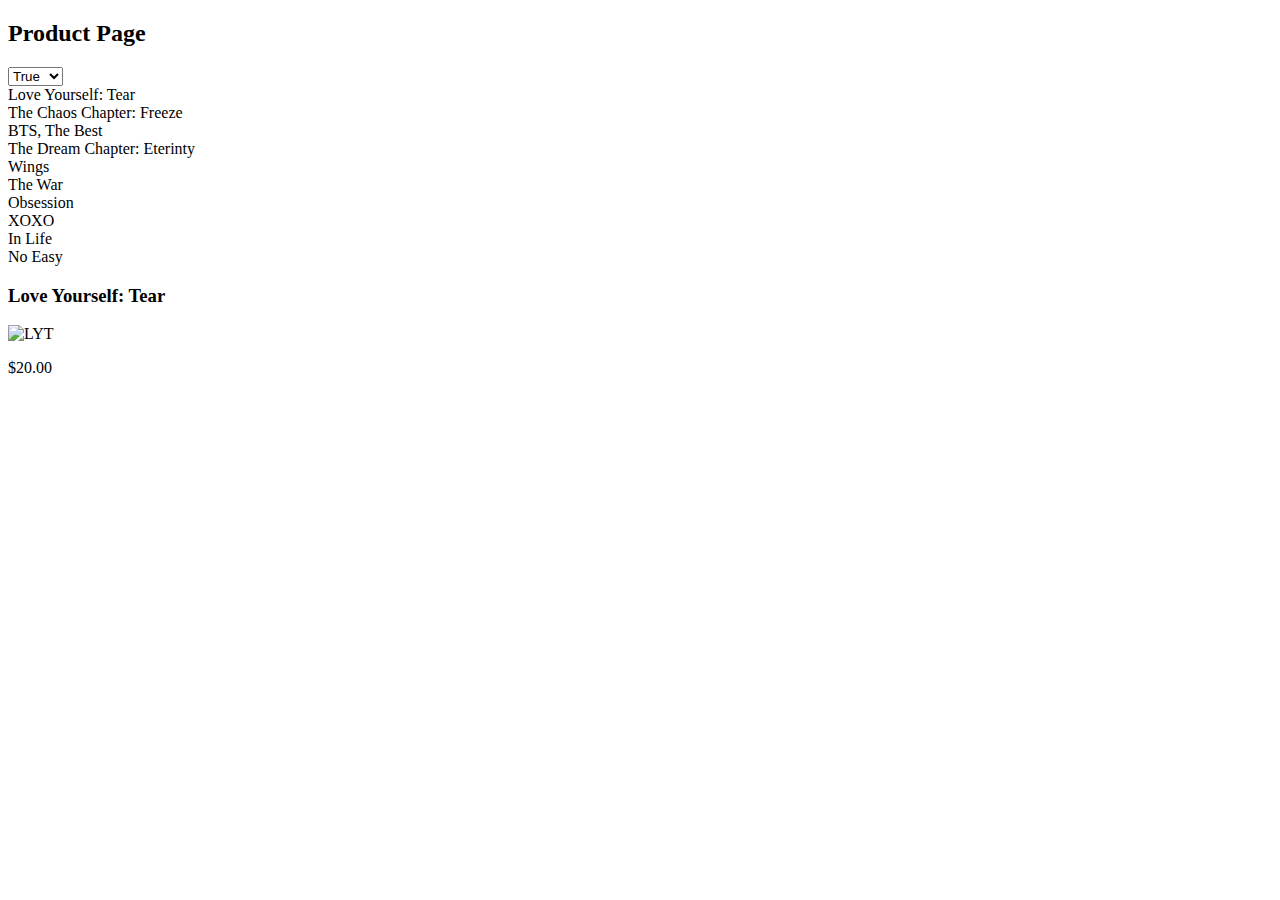
==== productList.html @ 240d3f23 "card test" ====
<!DOCTYPE html>
<html lang="en">
    <head>
        <meta charset="UTF-8">
        <title>E-commerce Site</title>

        <!-- CSS only -->
        <link href="https://cdn.jsdelivr.net/npm/bootstrap@5.1.3/dist/css/bootstrap.min.css" rel="stylesheet" integrity="sha384-1BmE4kWBq78iYhFldvKuhfTAU6auU8tT94WrHftjDbrCEXSU1oBoqyl2QvZ6jIW3" crossorigin="anonymous">
        <link rel="stylesheet" href="productList.css">
    </head>
    <body>
        <div class="container">
            <h2 class="text-center">Product Page</h2>

            <div class="filer-container">
                <select id="published"> 
                    <option value="true">True</option>
                    <option value="false">False</option>
                </select>
            </div>

            <div id="products"></div>
            <!--Love Yourself: Tear-->
            <div class="card">
                <h3>Love Yourself: Tear</h3>
                <img src="LYT.jpeg" alt="LYT" style="width:100%">
                <p class="price">$20.00</p>
            </div>
        </div>
        <script src="productList.js"></script>
    </body>
</html>
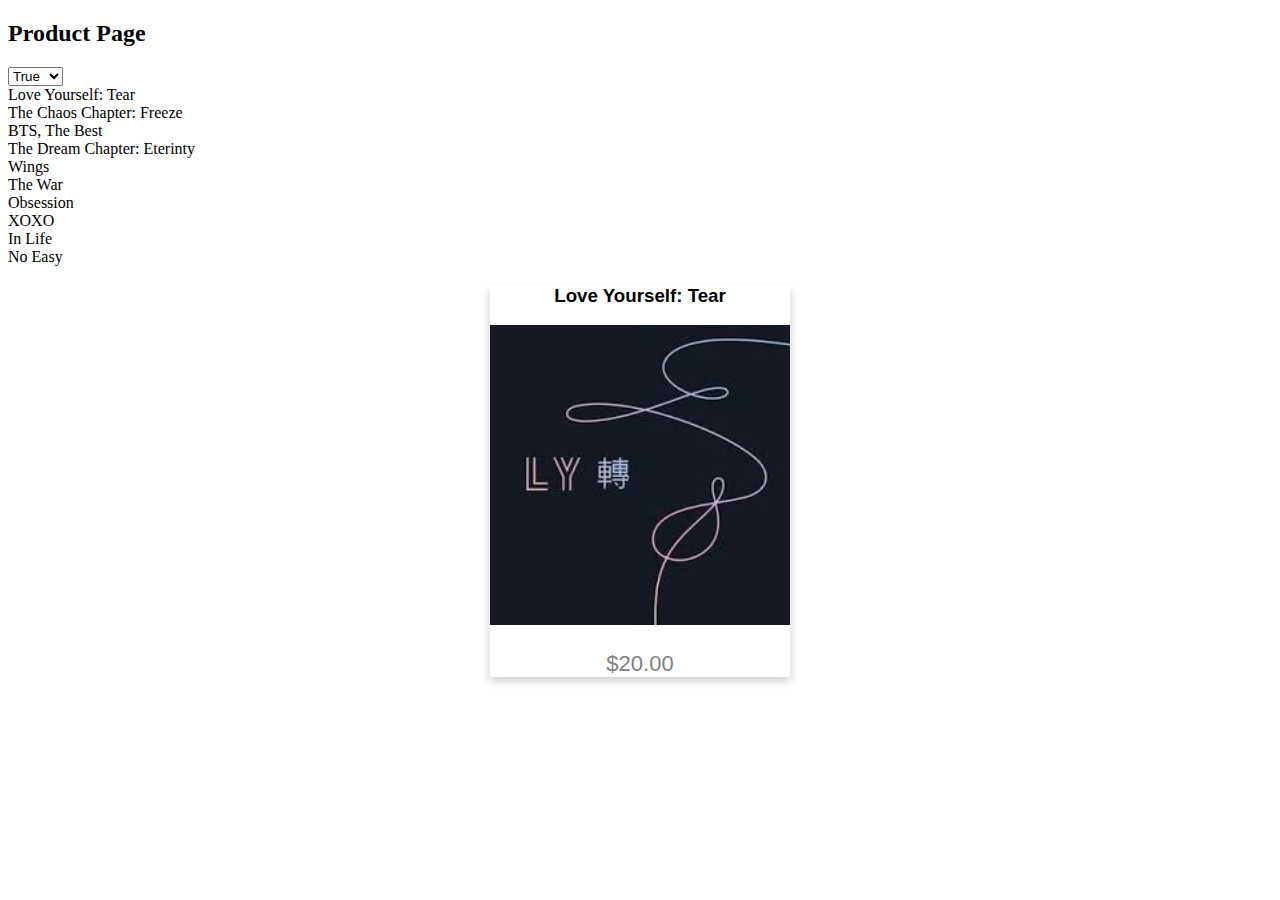
==== commit 69675e57: "image test" ====
--- a/productList.html
+++ b/productList.html
@@ -23,7 +23,7 @@
             <!--Love Yourself: Tear-->
             <div class="card">
                 <h3>Love Yourself: Tear</h3>
-                <img src="LYT.jpeg" alt="LYT" style="width:100%">
+                <img src="Images/LYT.jpeg" alt="LYT" style="width:100%">
                 <p class="price">$20.00</p>
             </div>
         </div>
--- a/productList.css
+++ b/productList.css
@@ -0,0 +1,12 @@
+.card {
+    box-shadow: 0 4px 8px 0 rgba(0, 0, 0, 0.2);
+    max-width: 300px;
+    margin: auto;
+    text-align: center;
+    font-family: arial;
+  }
+  
+  .price {
+    color: grey;
+    font-size: 22px;
+  }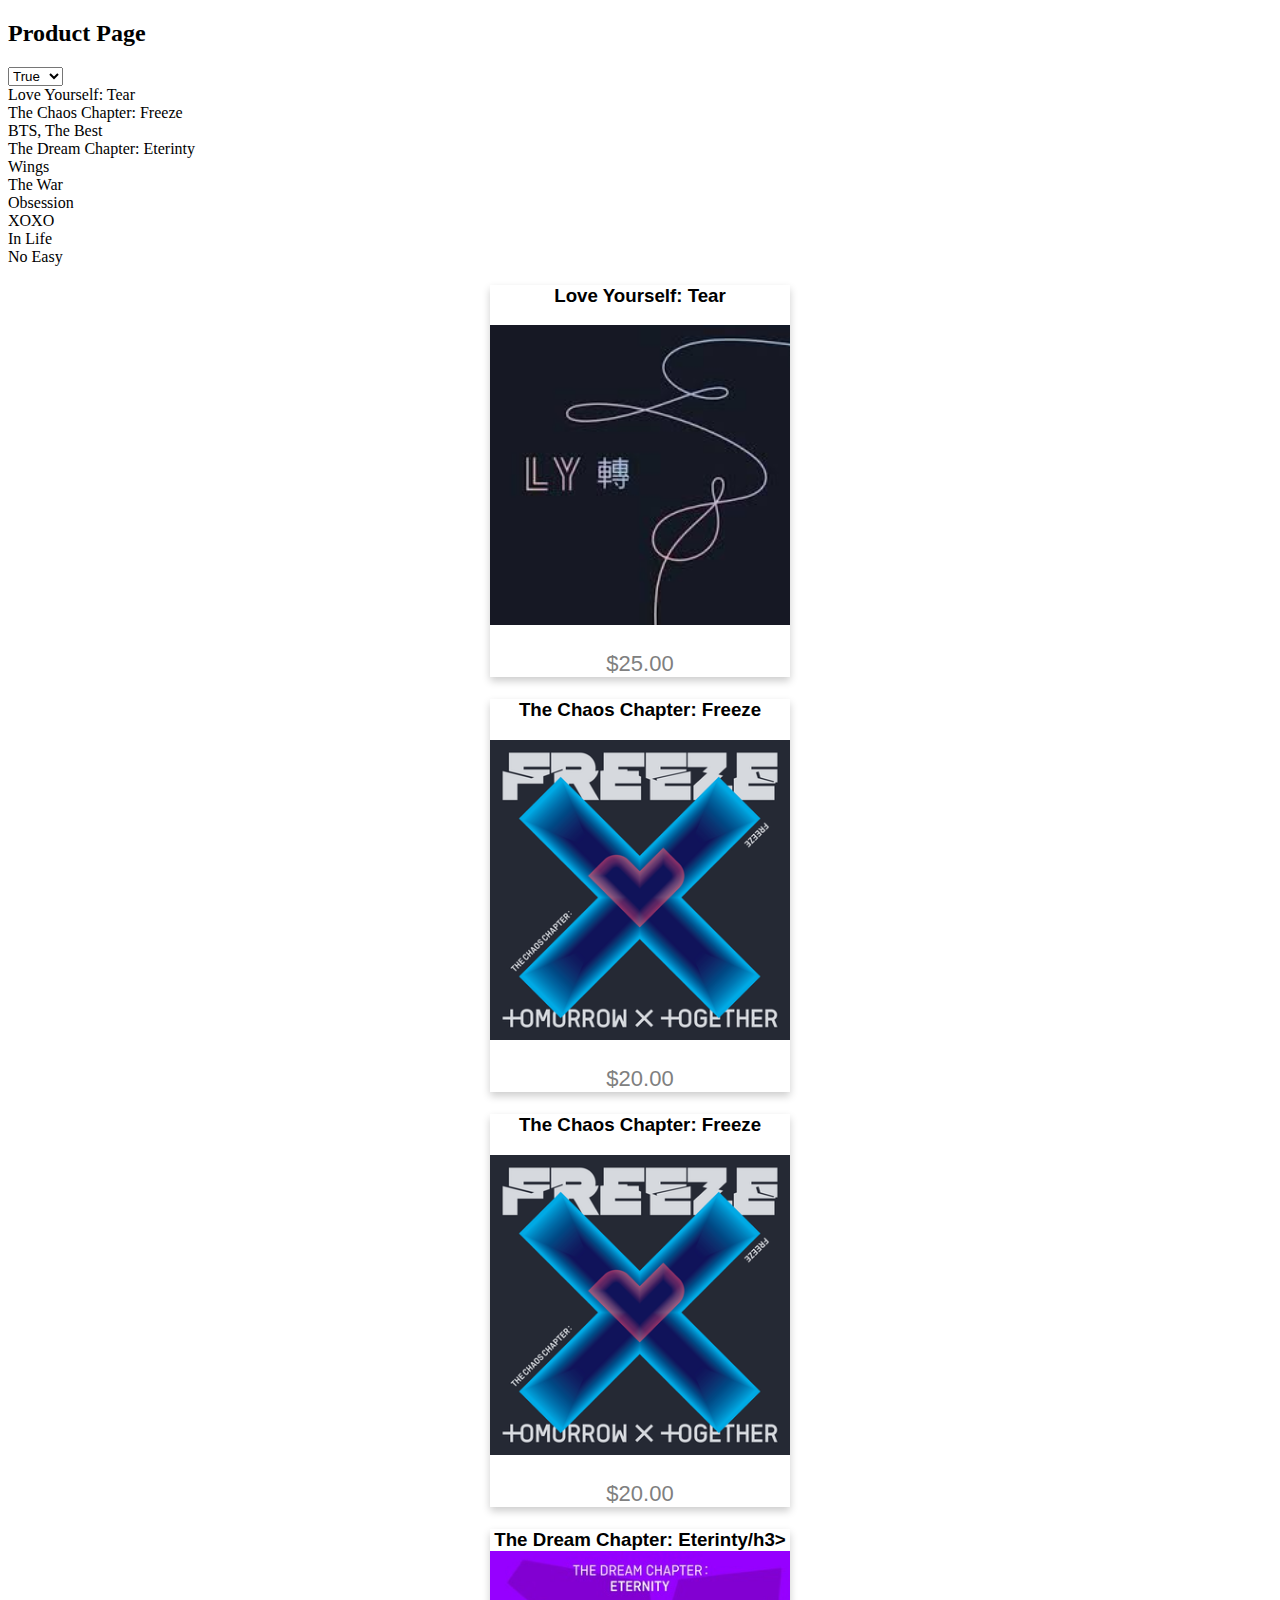
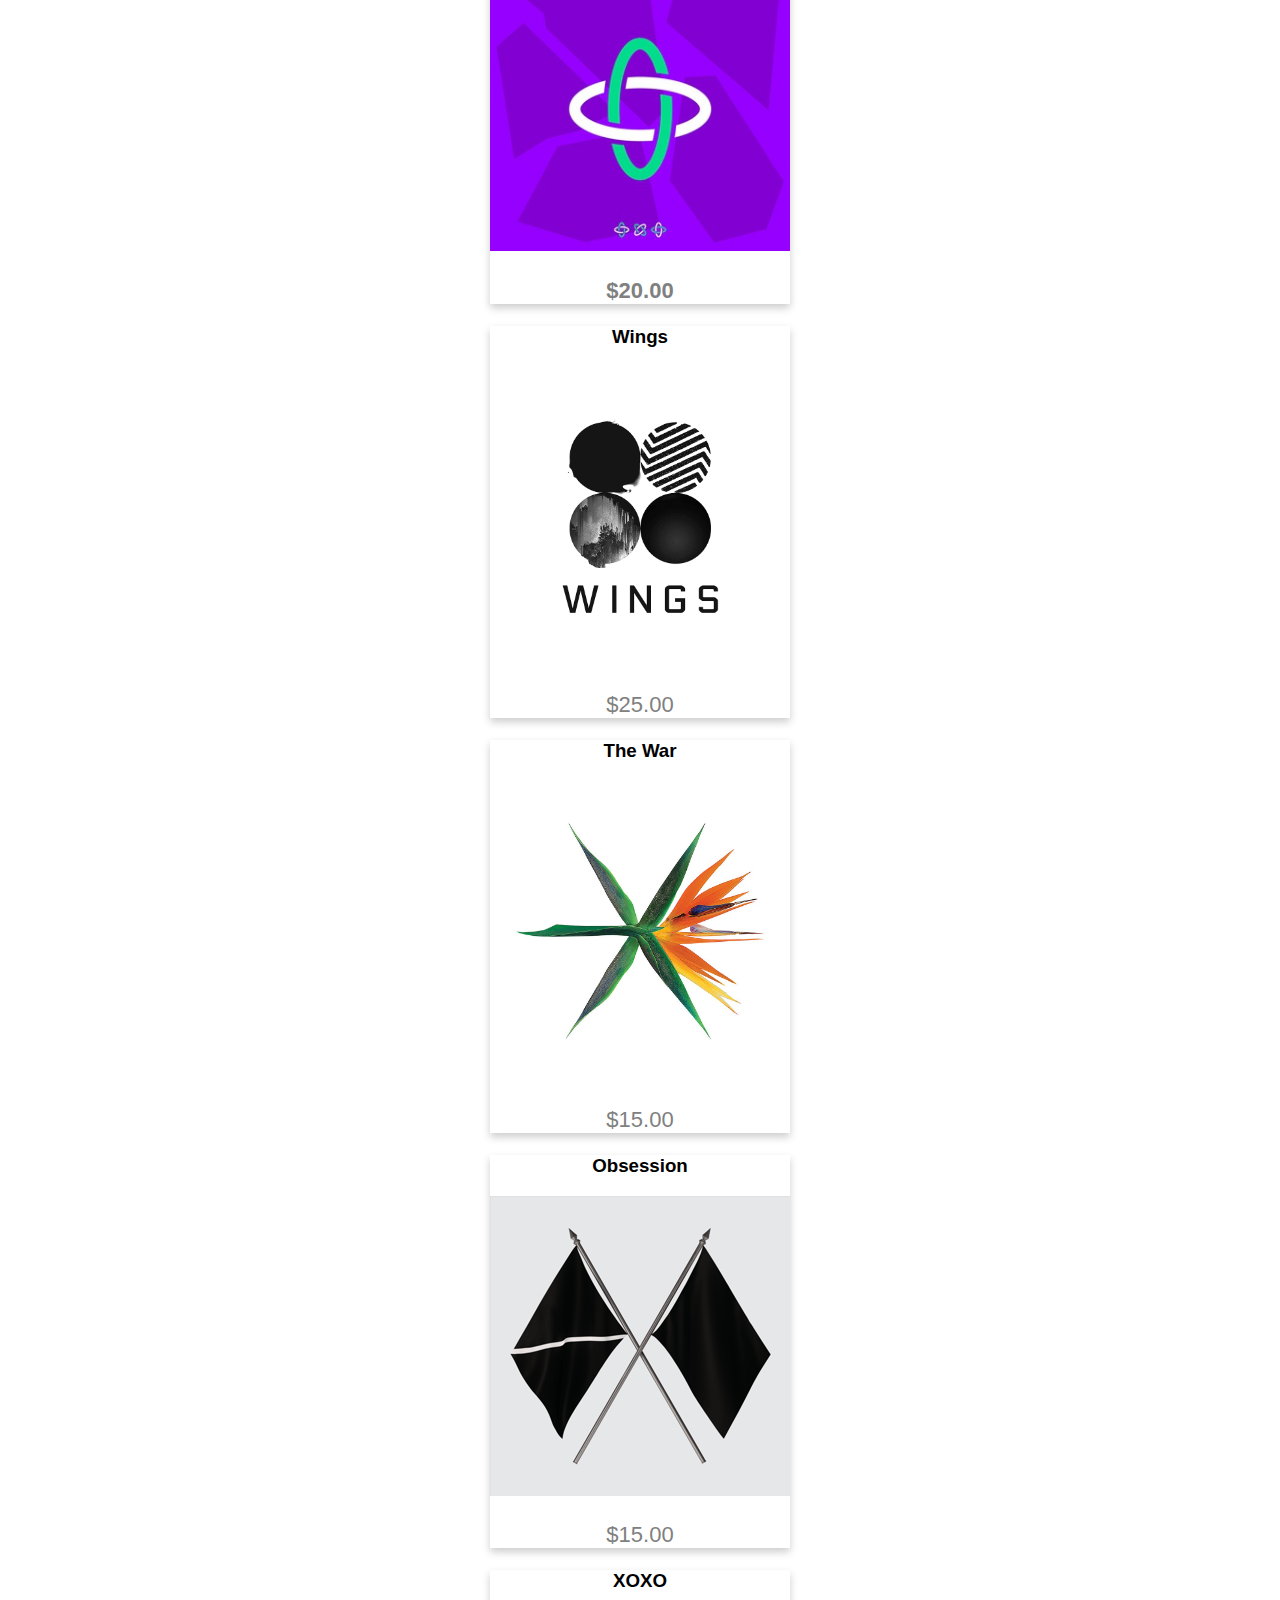
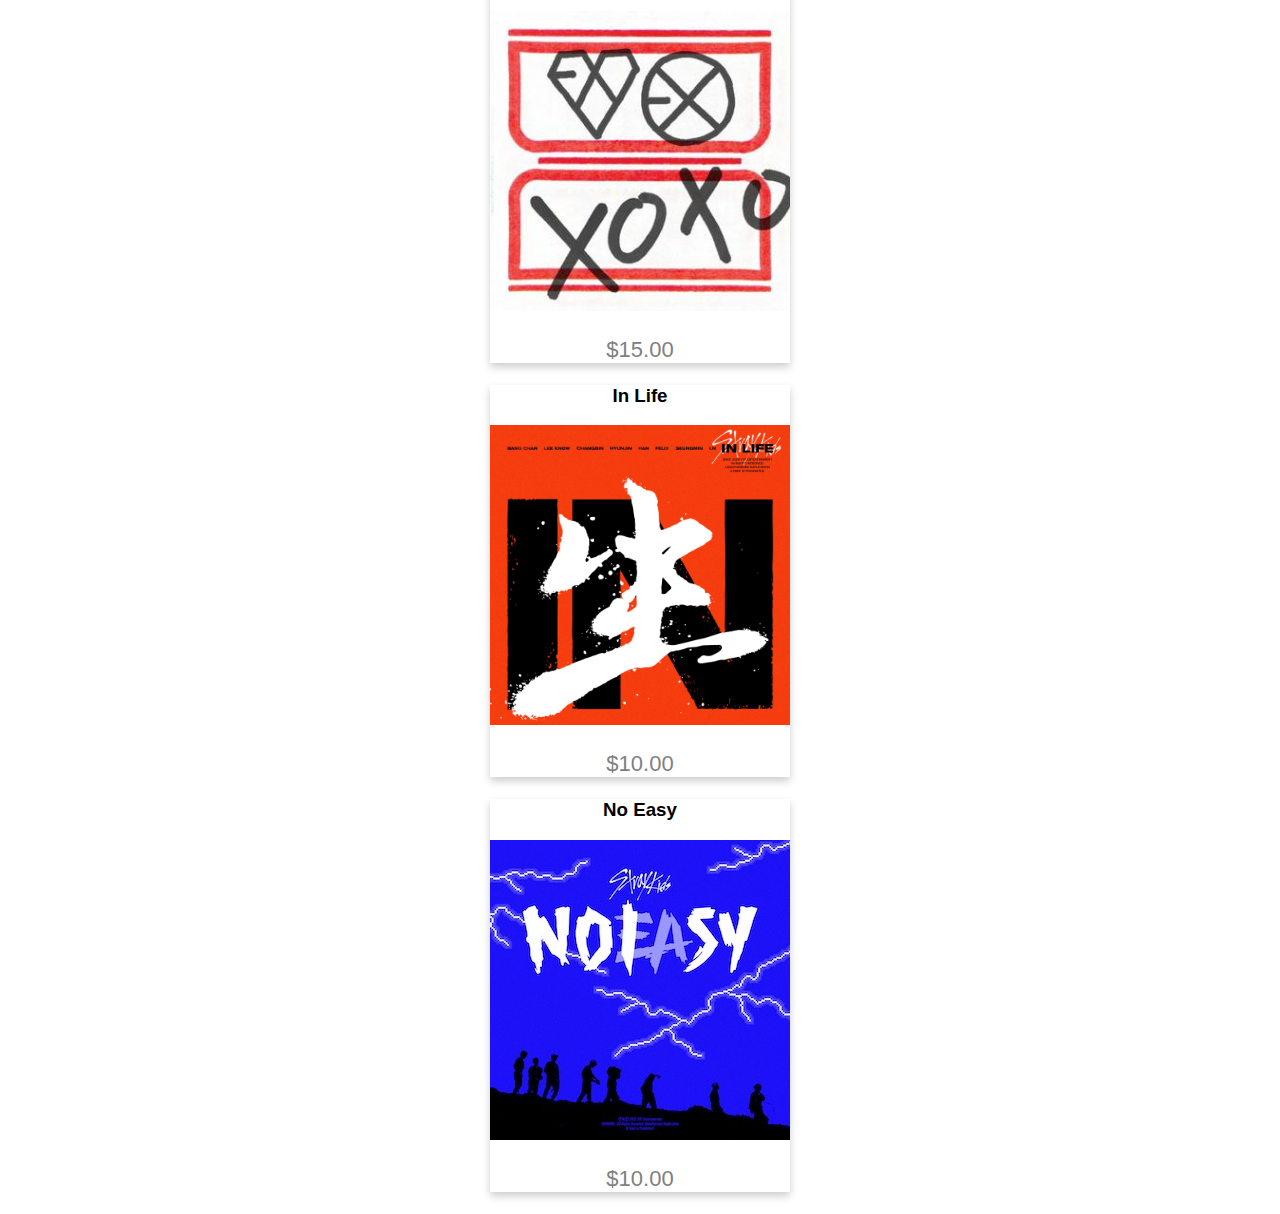
==== commit 24a97839: "card test full" ====
--- a/productList.html
+++ b/productList.html
@@ -24,7 +24,61 @@
             <div class="card">
                 <h3>Love Yourself: Tear</h3>
                 <img src="Images/LYT.jpeg" alt="LYT" style="width:100%">
+                <p class="price">$25.00</p>
+            </div>
+            <!--The Chaos Chapter: Freeze-->
+            <div class="card">
+                <h3>The Chaos Chapter: Freeze</h3>
+                <img src="Images/TCCF.png" alt="TCC:F" style="width:100%">
                 <p class="price">$20.00</p>
+            </div>
+            <!--BTS, The Best-->
+            <div class="card">
+                <h3>The Chaos Chapter: Freeze</h3>
+                <img src="Images/TCCF.png" alt="TCC:F" style="width:100%">
+                <p class="price">$20.00</p>
+            </div>
+            <!--The Dream Chapter: Eterinty-->
+            <div class="card">
+                <h3>The Dream Chapter: Eterinty/h3>
+                <img src="Images/TDCE.jpeg" alt="TDC:E" style="width:100%">
+                <p class="price">$20.00</p>
+            </div>
+            <!--Wings-->
+            <div class="card">
+                <h3>Wings</h3>
+                <img src="Images/W.png" alt="W" style="width:100%">
+                <p class="price">$25.00</p>
+            </div>
+            <!--The War-->
+            <div class="card">
+                <h3>The War</h3>
+                <img src="Images/TW.jpeg" alt="TW" style="width:100%">
+                <p class="price">$15.00</p>
+            </div>
+            <!--Obsession-->
+            <div class="card">
+                <h3>Obsession</h3>
+                <img src="Images/O.png" alt="O" style="width:100%">
+                <p class="price">$15.00</p>
+            </div>
+            <!--XOXO-->
+            <div class="card">
+                <h3>XOXO</h3>
+                <img src="Images/XOXO.jpeg" alt="XOXO" style="width:100%">
+                <p class="price">$15.00</p>
+            </div>
+            <!--In Life-->
+            <div class="card">
+                <h3>In Life</h3>
+                <img src="Images/IL.jpeg" alt="IL" style="width:100%">
+                <p class="price">$10.00</p>
+            </div>
+            <!--No Easy-->
+            <div class="card">
+                <h3>No Easy</h3>
+                <img src="Images/NE.jpeg" alt="NE" style="width:100%">
+                <p class="price">$10.00</p>
             </div>
         </div>
         <script src="productList.js"></script>
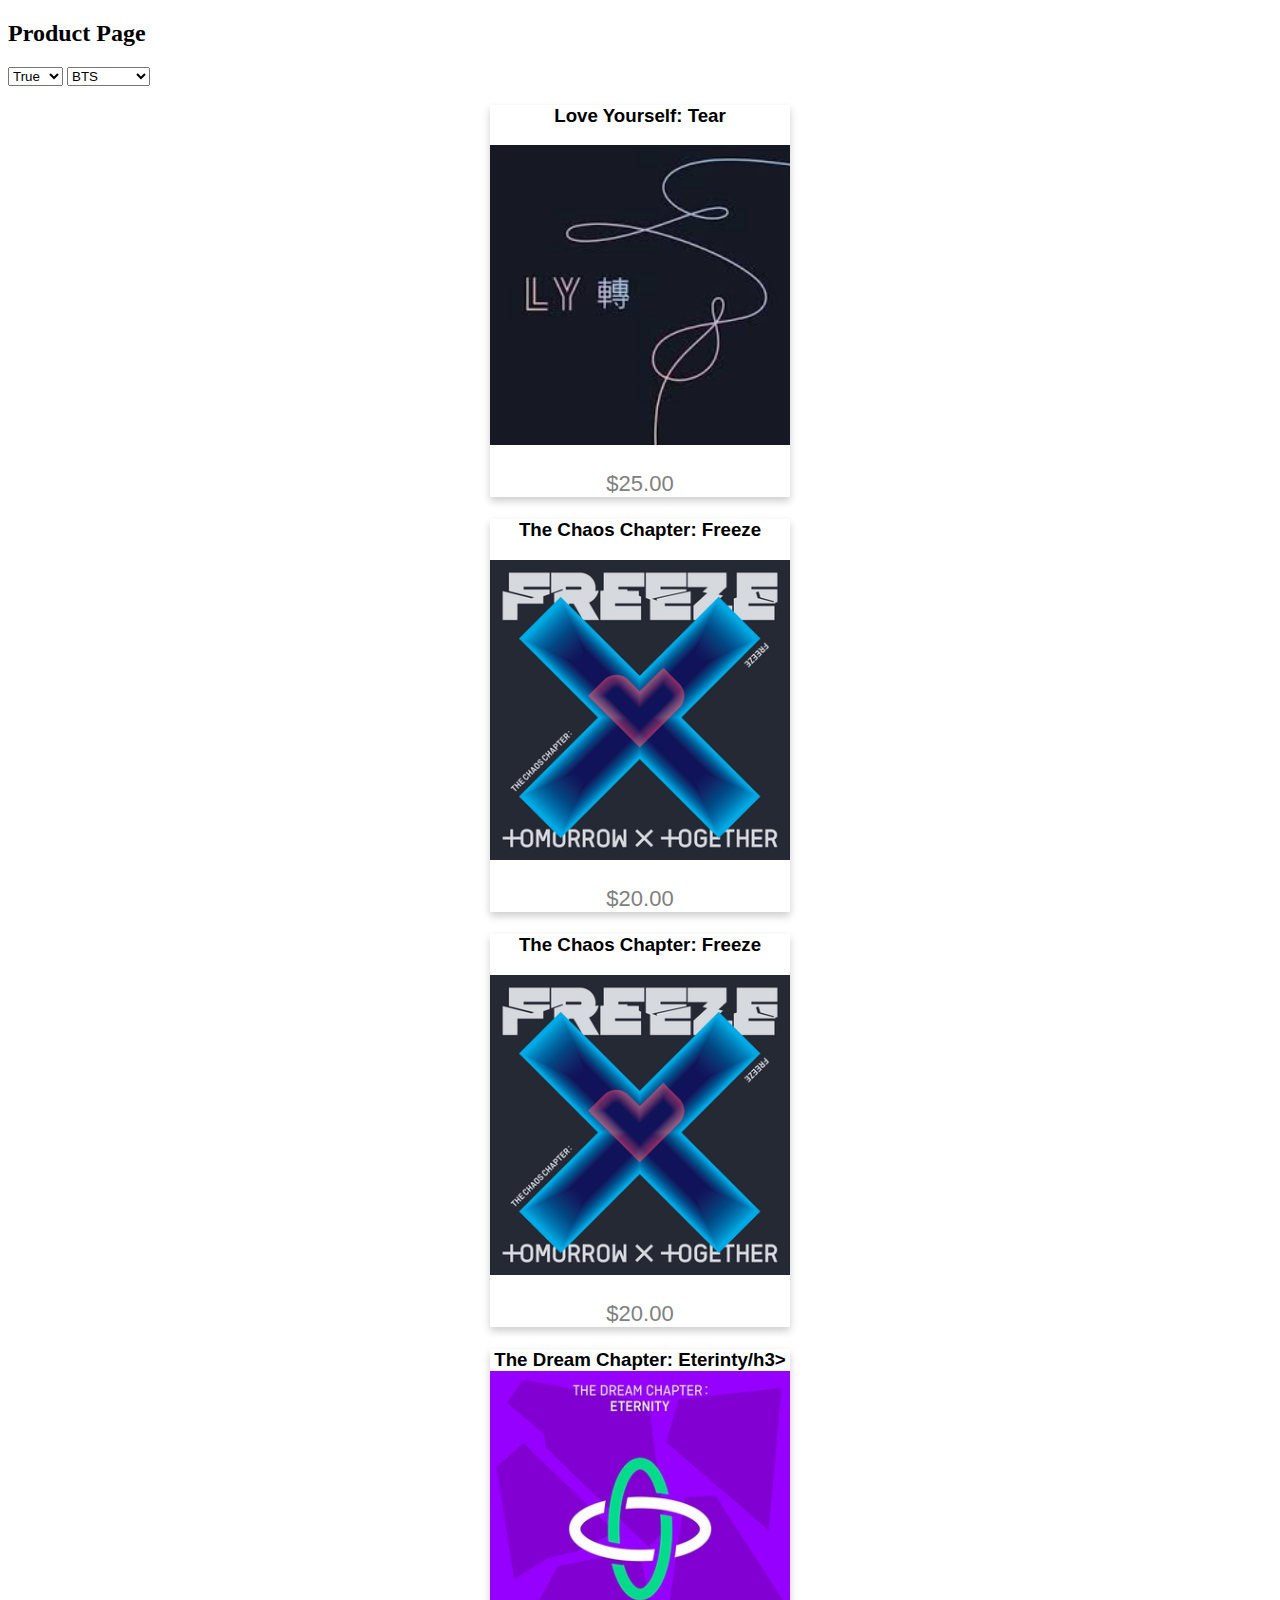
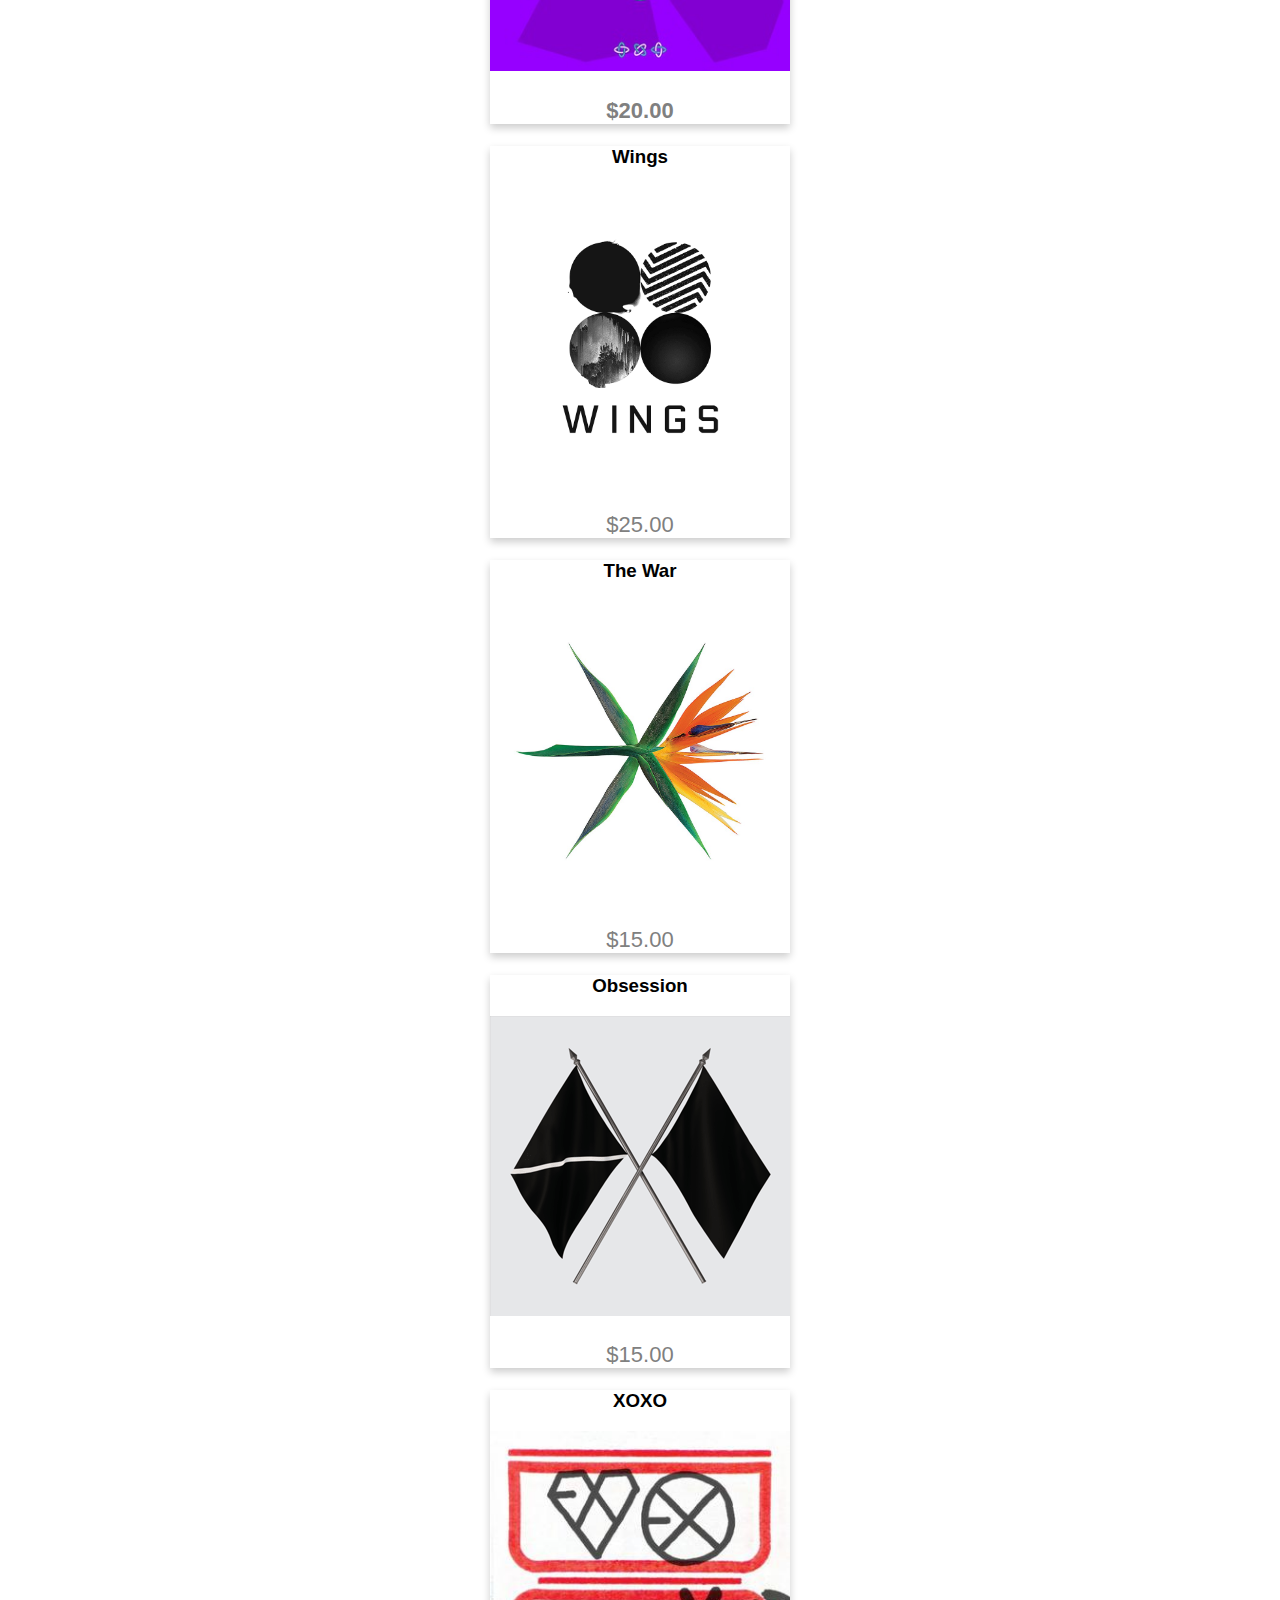
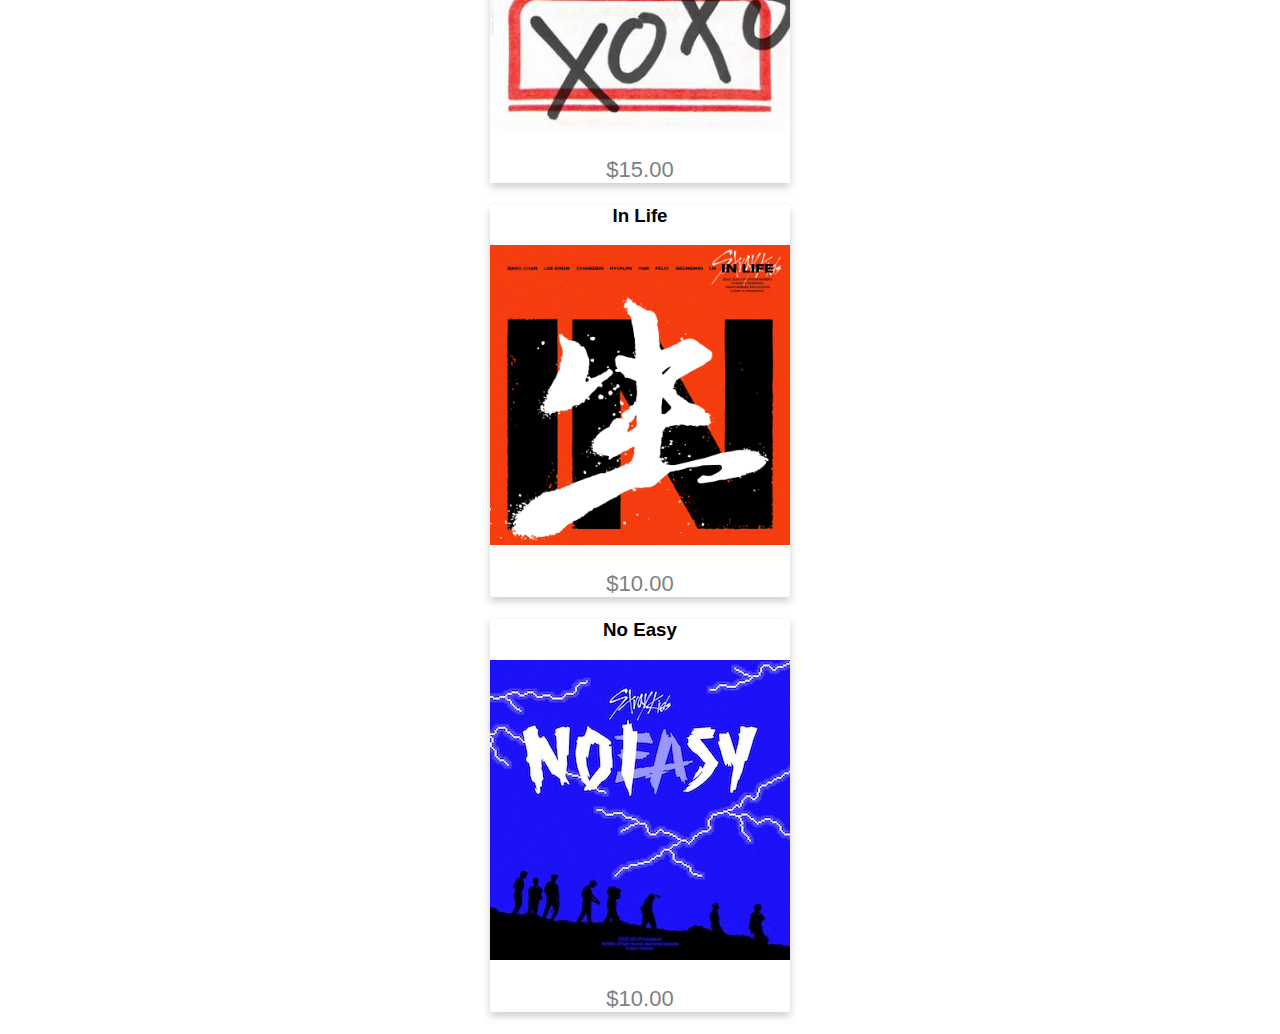
==== commit 0f18aae7: "filter test" ====
--- a/productList.html
+++ b/productList.html
@@ -16,6 +16,13 @@
                 <select id="published"> 
                     <option value="true">True</option>
                     <option value="false">False</option>
+                </select>
+
+                <select id="group">
+                    <option value="BTS">BTS</option>
+                    <option value="TXT">TXT</option>
+                    <option value="EXO">EXO</option>
+                    <option value="SK">Stray Kids</option>
                 </select>
             </div>
 
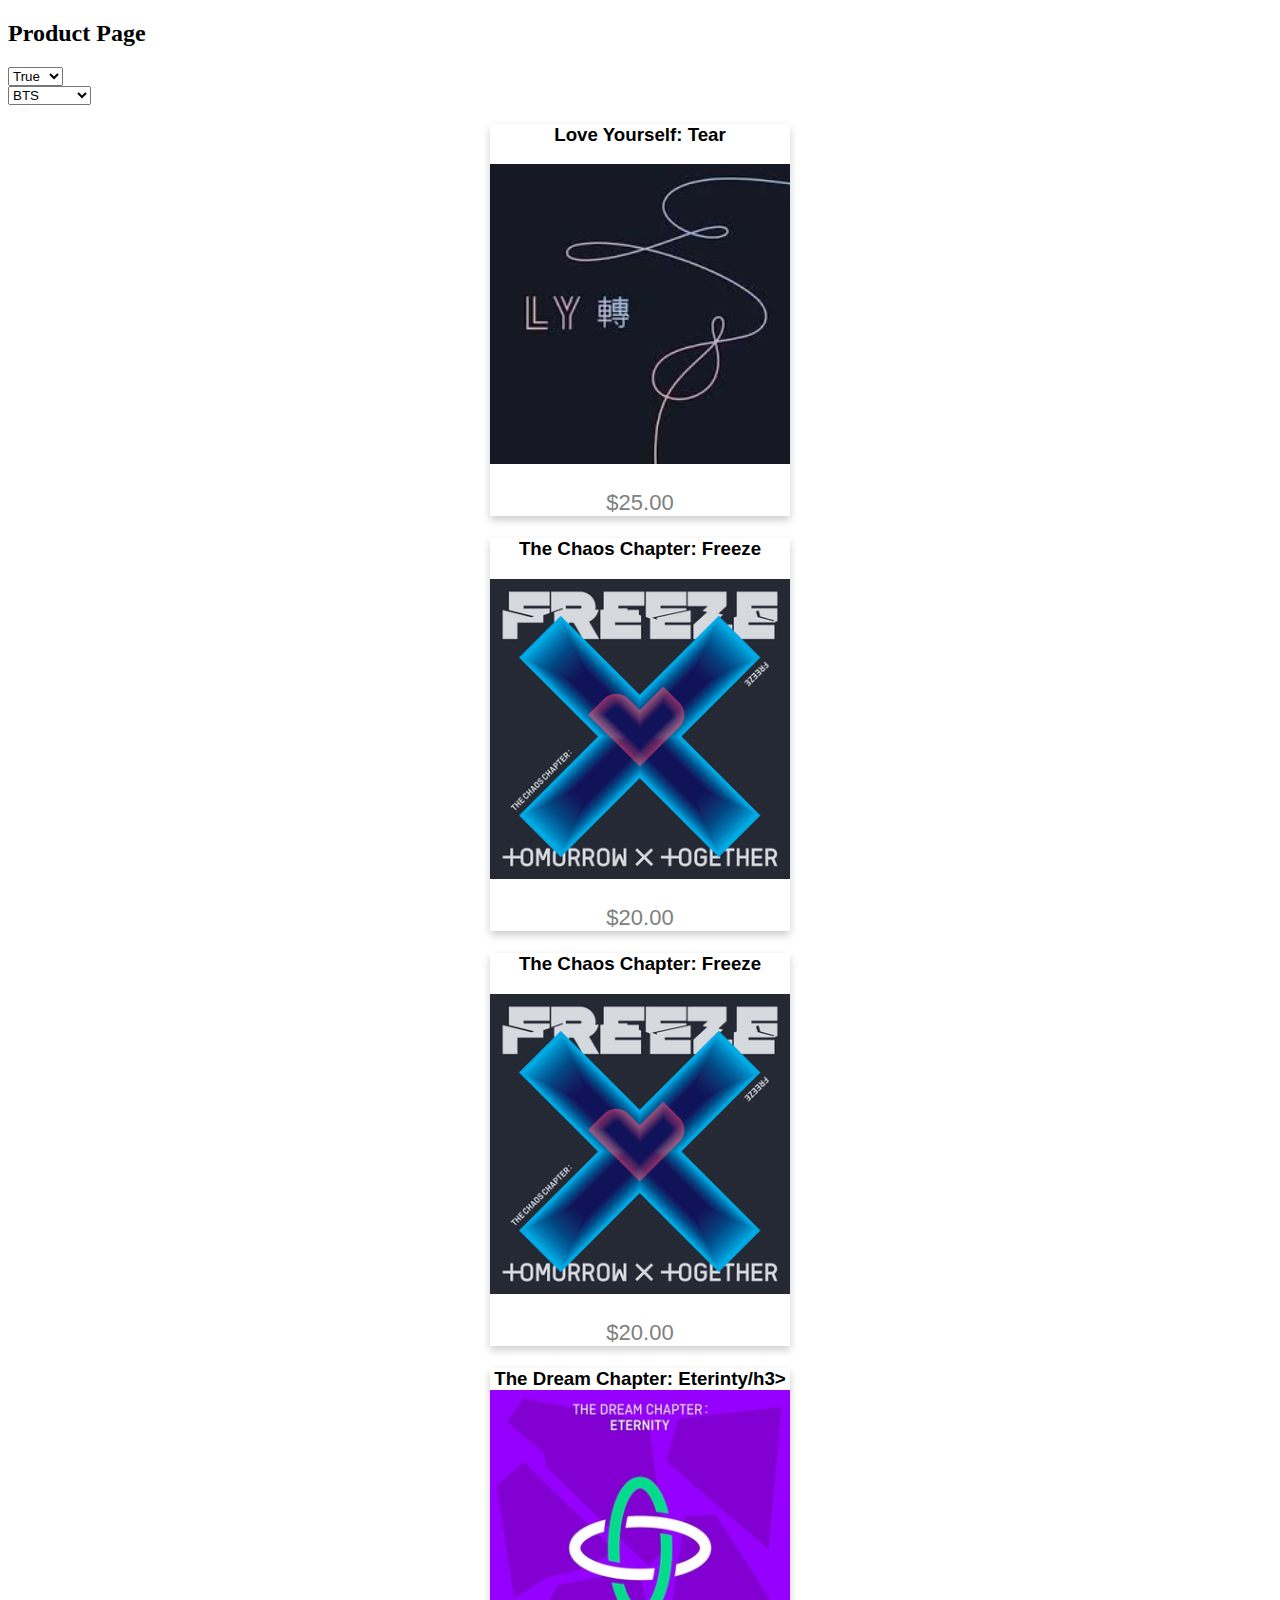
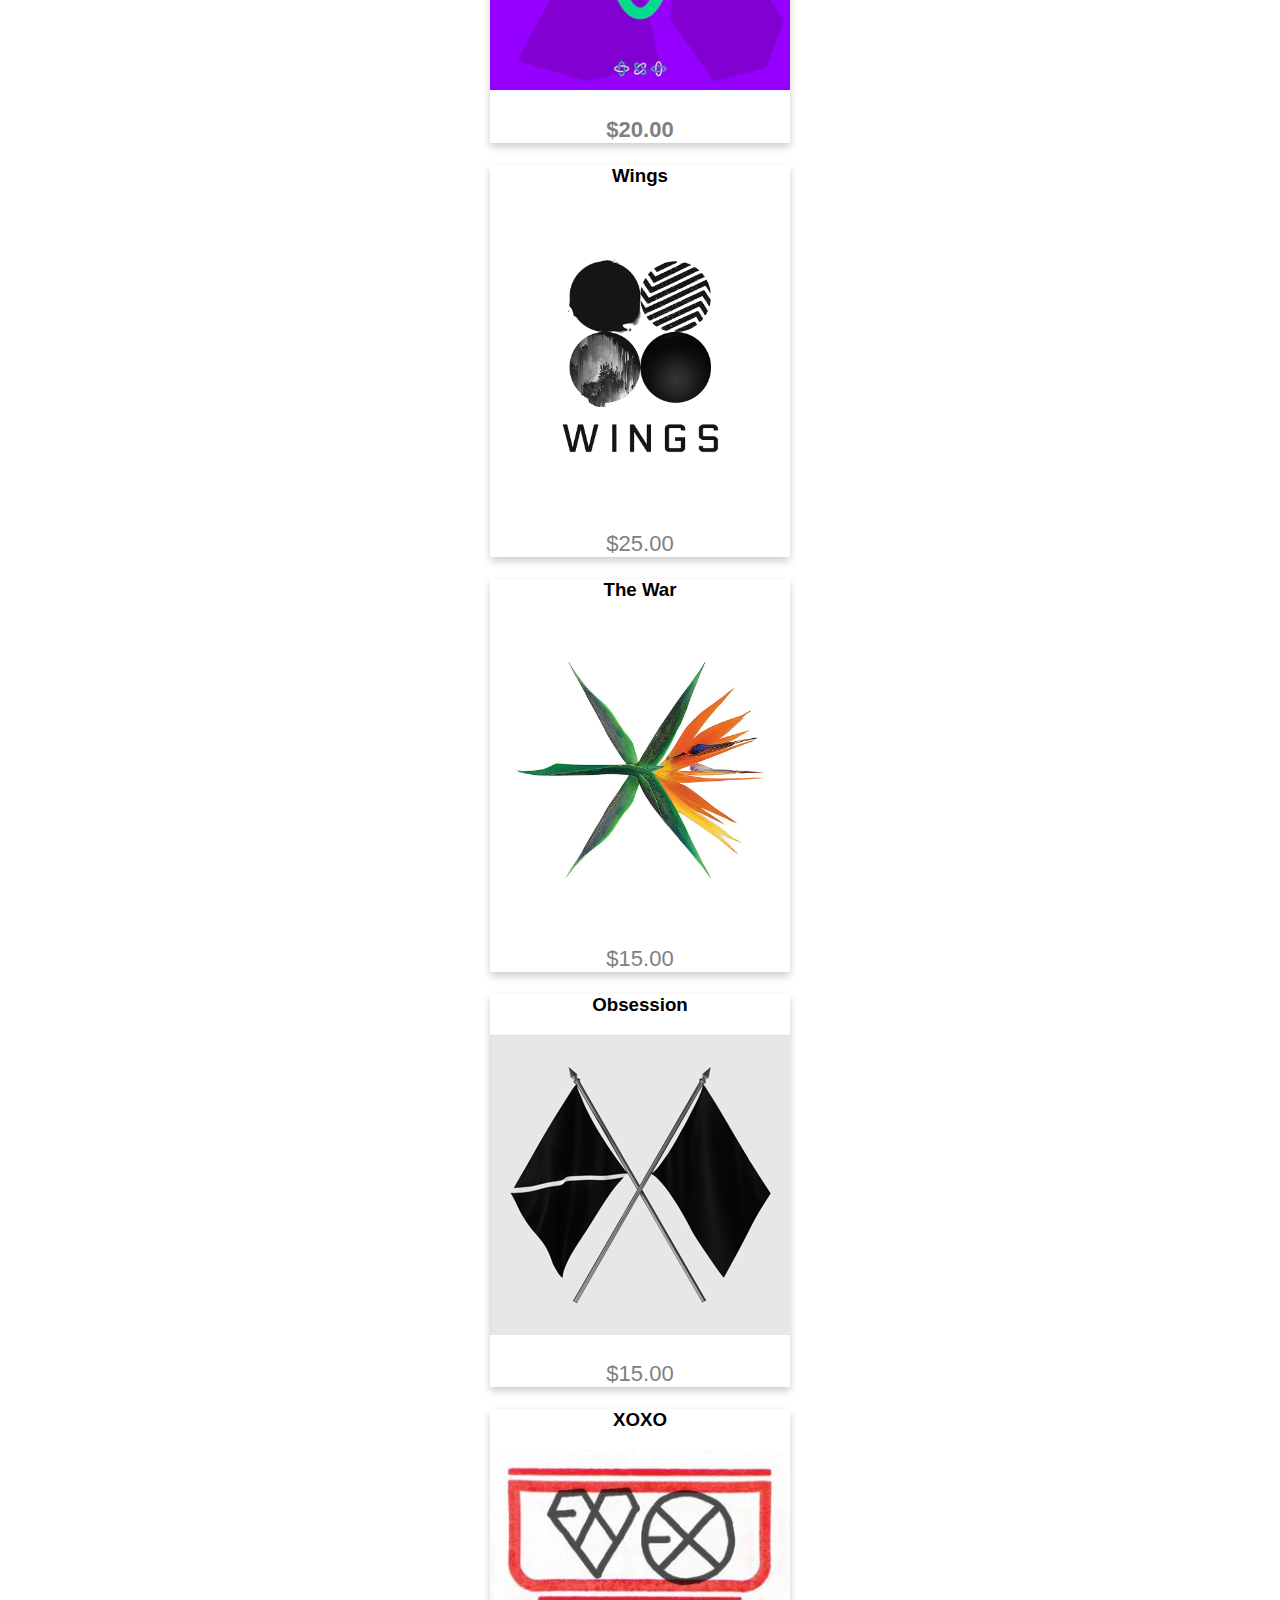
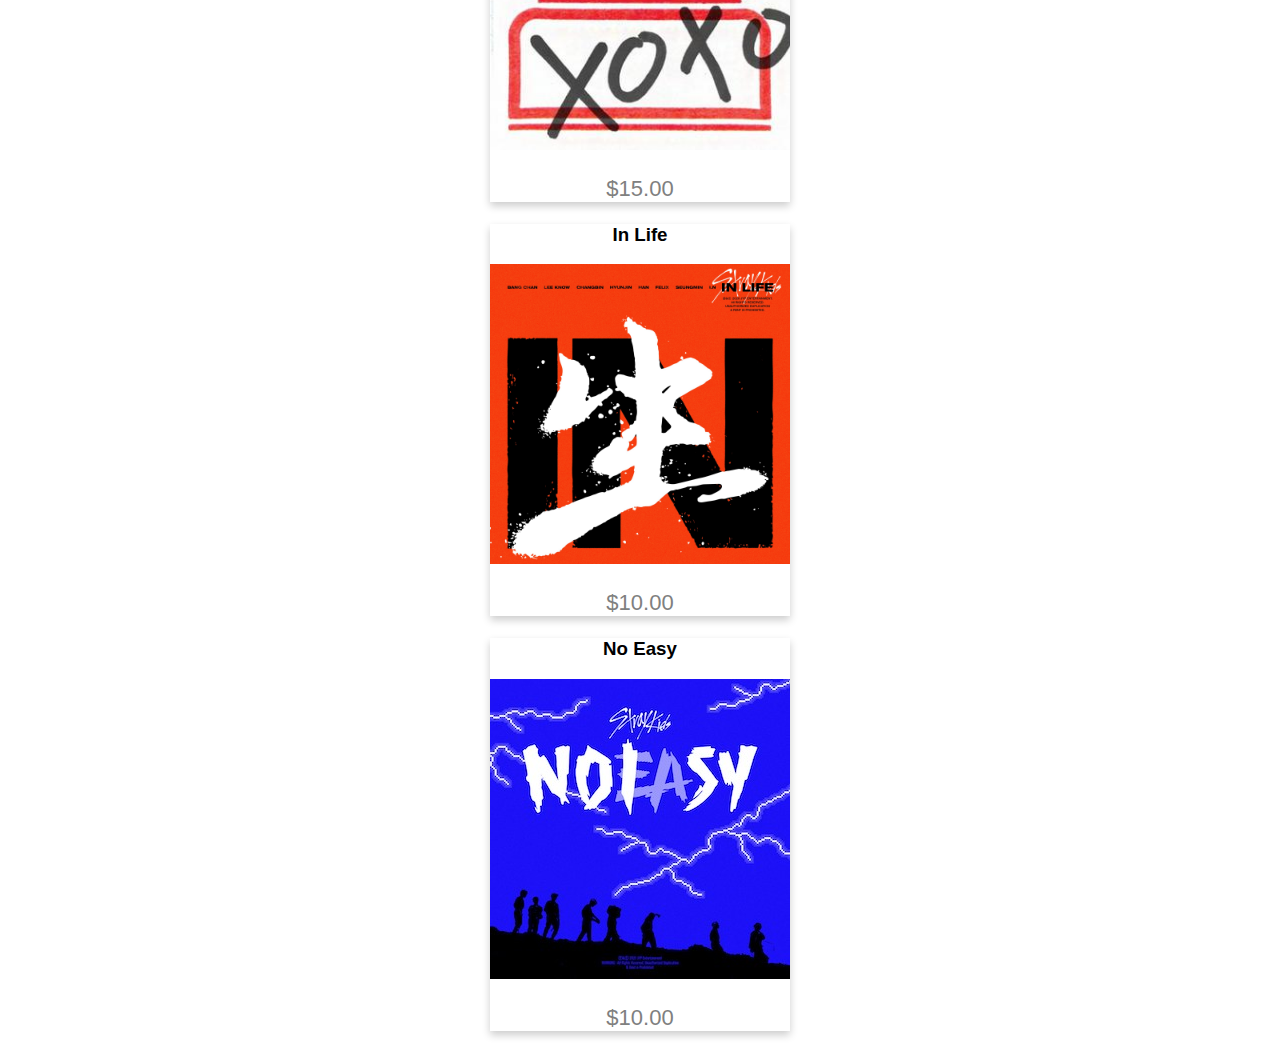
==== commit f6637c84: "filter test" ====
--- a/productList.html
+++ b/productList.html
@@ -17,7 +17,9 @@
                     <option value="true">True</option>
                     <option value="false">False</option>
                 </select>
+            </div>
 
+            <div class="filter-container">
                 <select id="group">
                     <option value="BTS">BTS</option>
                     <option value="TXT">TXT</option>
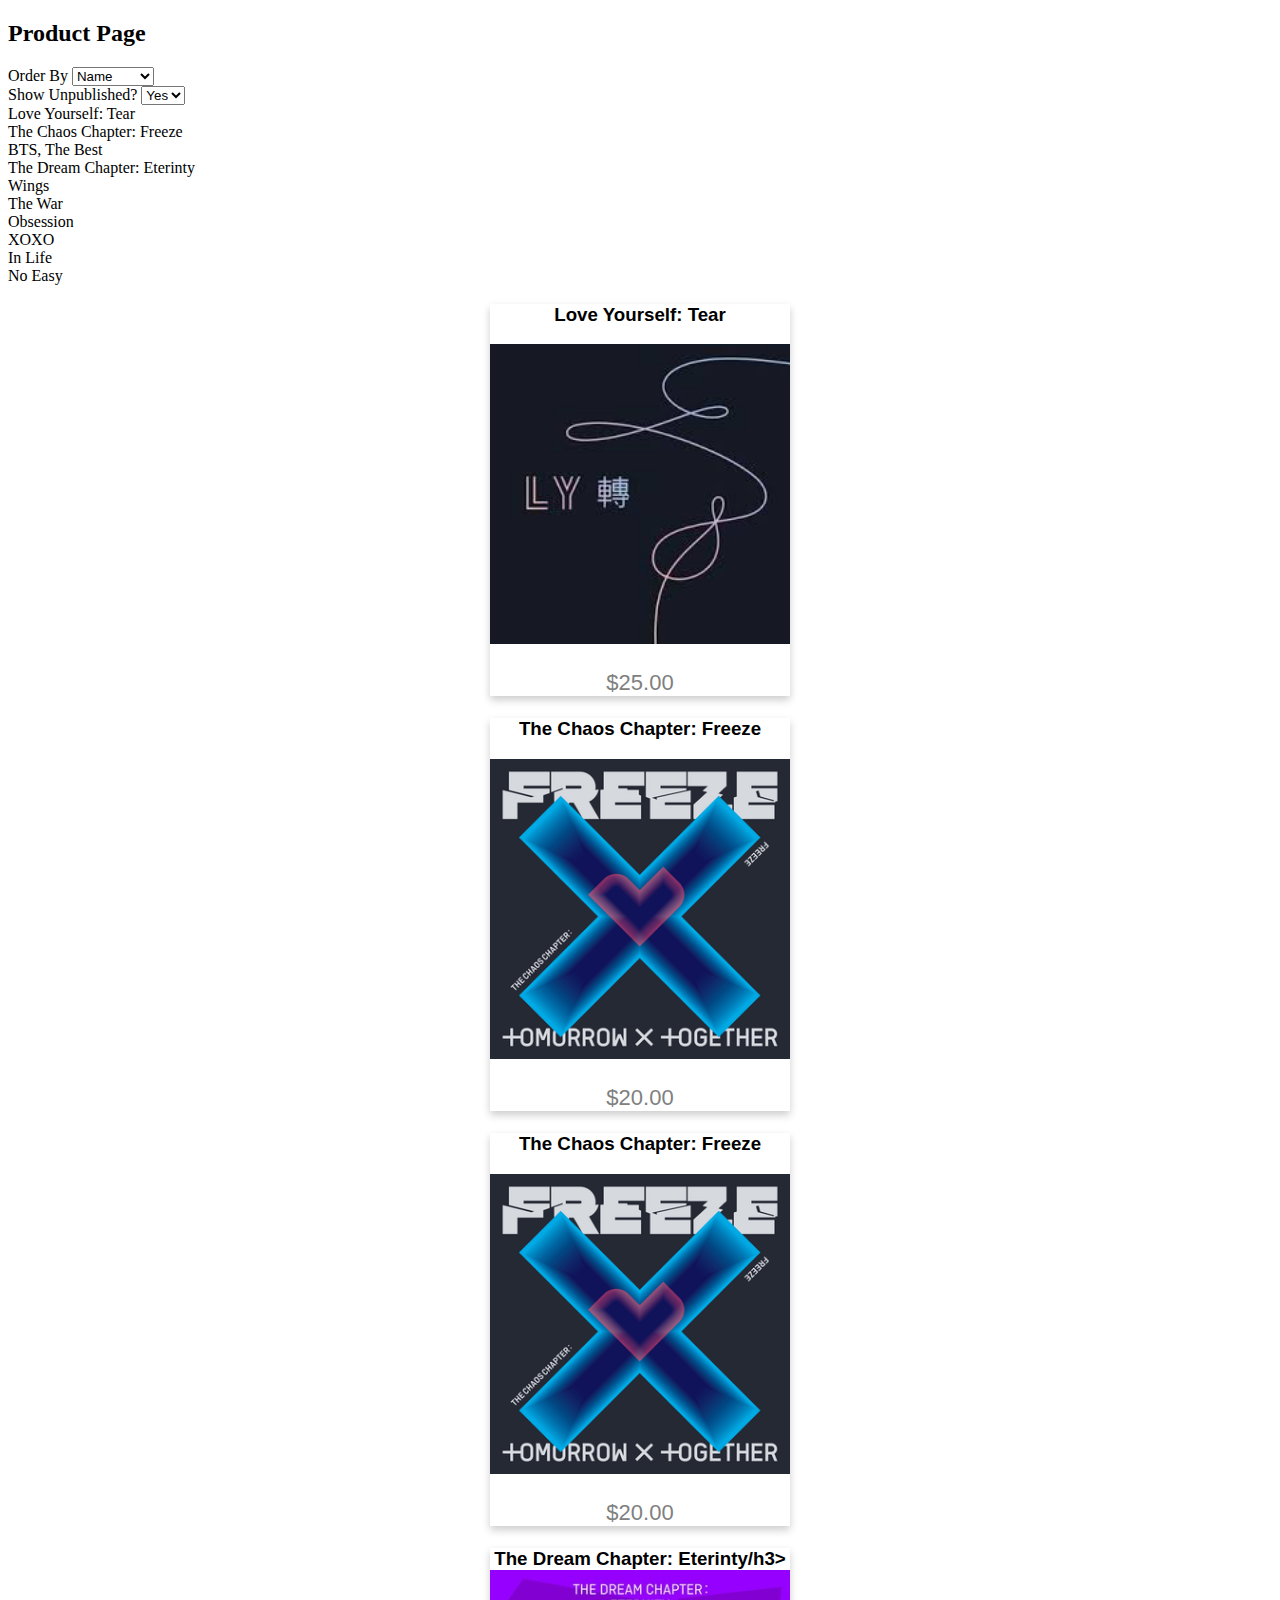
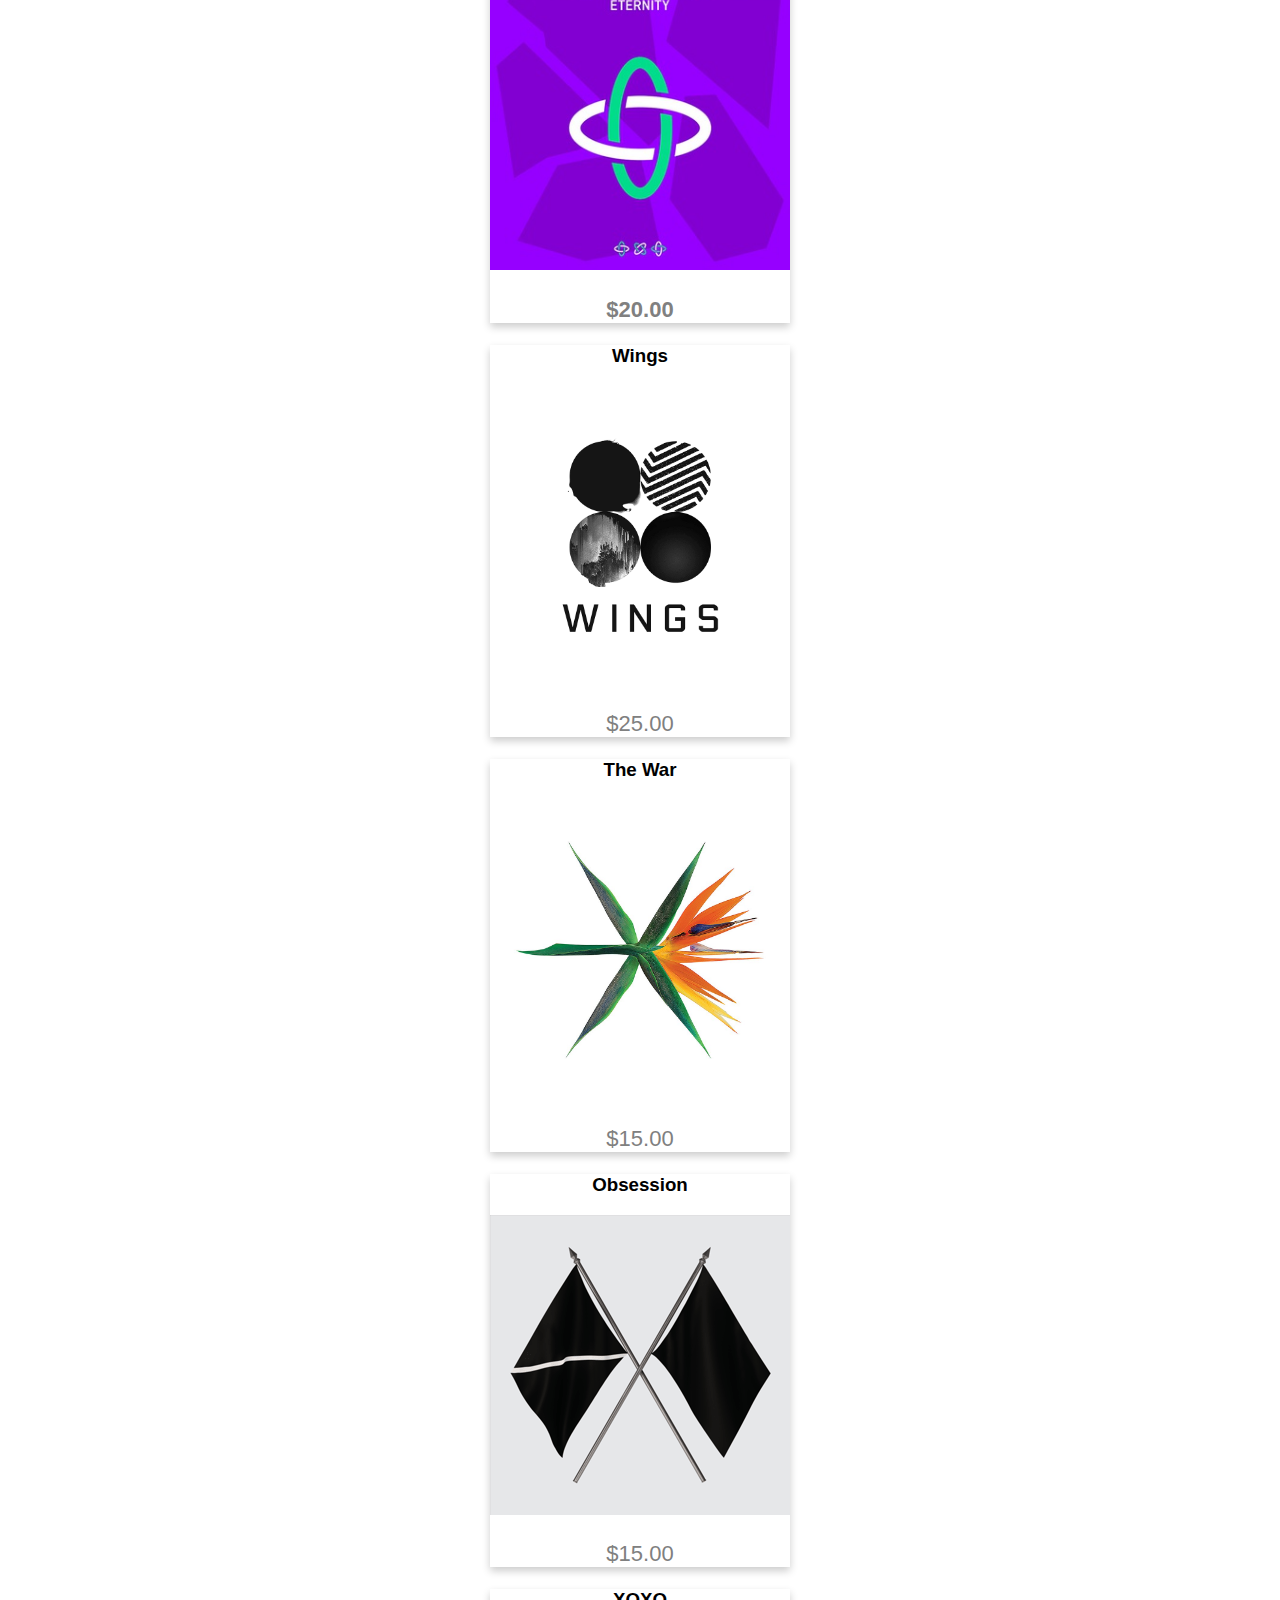
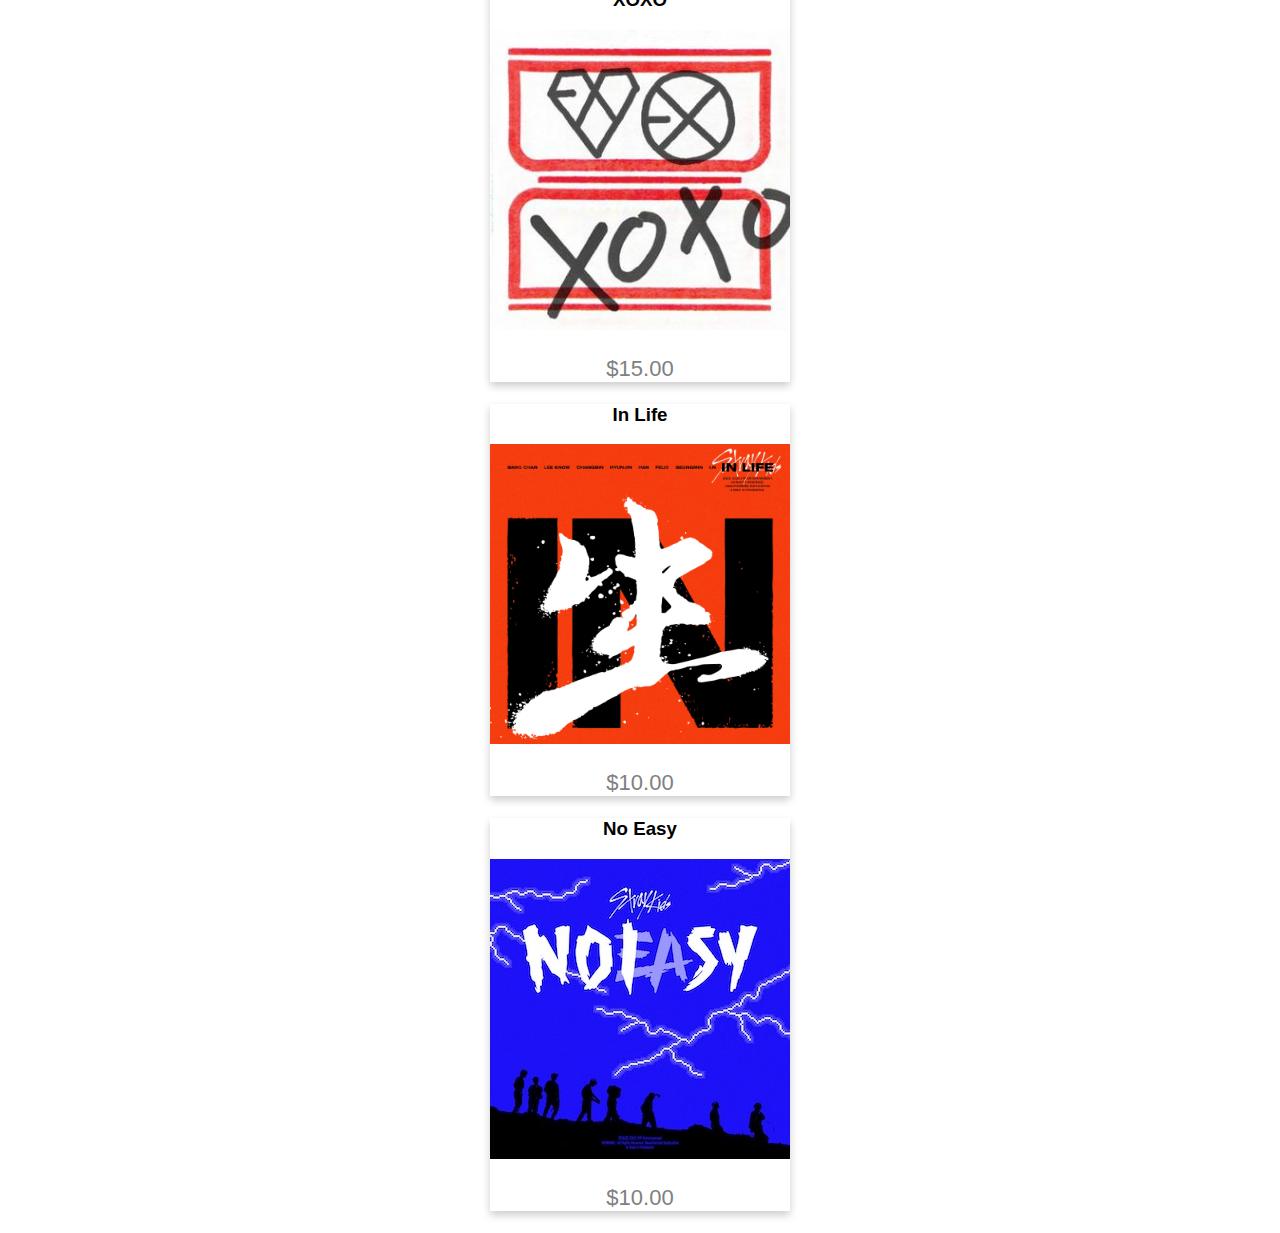
==== commit 318967b6: "fix up s" ====
--- a/productList.html
+++ b/productList.html
@@ -12,19 +12,19 @@
         <div class="container">
             <h2 class="text-center">Product Page</h2>
 
-            <div class="filer-container">
-                <select id="published"> 
-                    <option value="true">True</option>
-                    <option value="false">False</option>
+            <div class="form-group" style="margin-right: 20px;">
+                <label for="orderBy">Order By</label>
+                <select id="orderBy" name="orderBy">
+                    <option value="name">Name</option>
+                    <option value="_id">Price L>G</option>
                 </select>
             </div>
 
-            <div class="filter-container">
-                <select id="group">
-                    <option value="BTS">BTS</option>
-                    <option value="TXT">TXT</option>
-                    <option value="EXO">EXO</option>
-                    <option value="SK">Stray Kids</option>
+            <div class="form-group">
+                <label for="published">Show Unpublished?</label>	
+                <select id="published" name="published">
+                    <option value="true">Yes</option>
+                    <option value="false">No</option>
                 </select>
             </div>
 
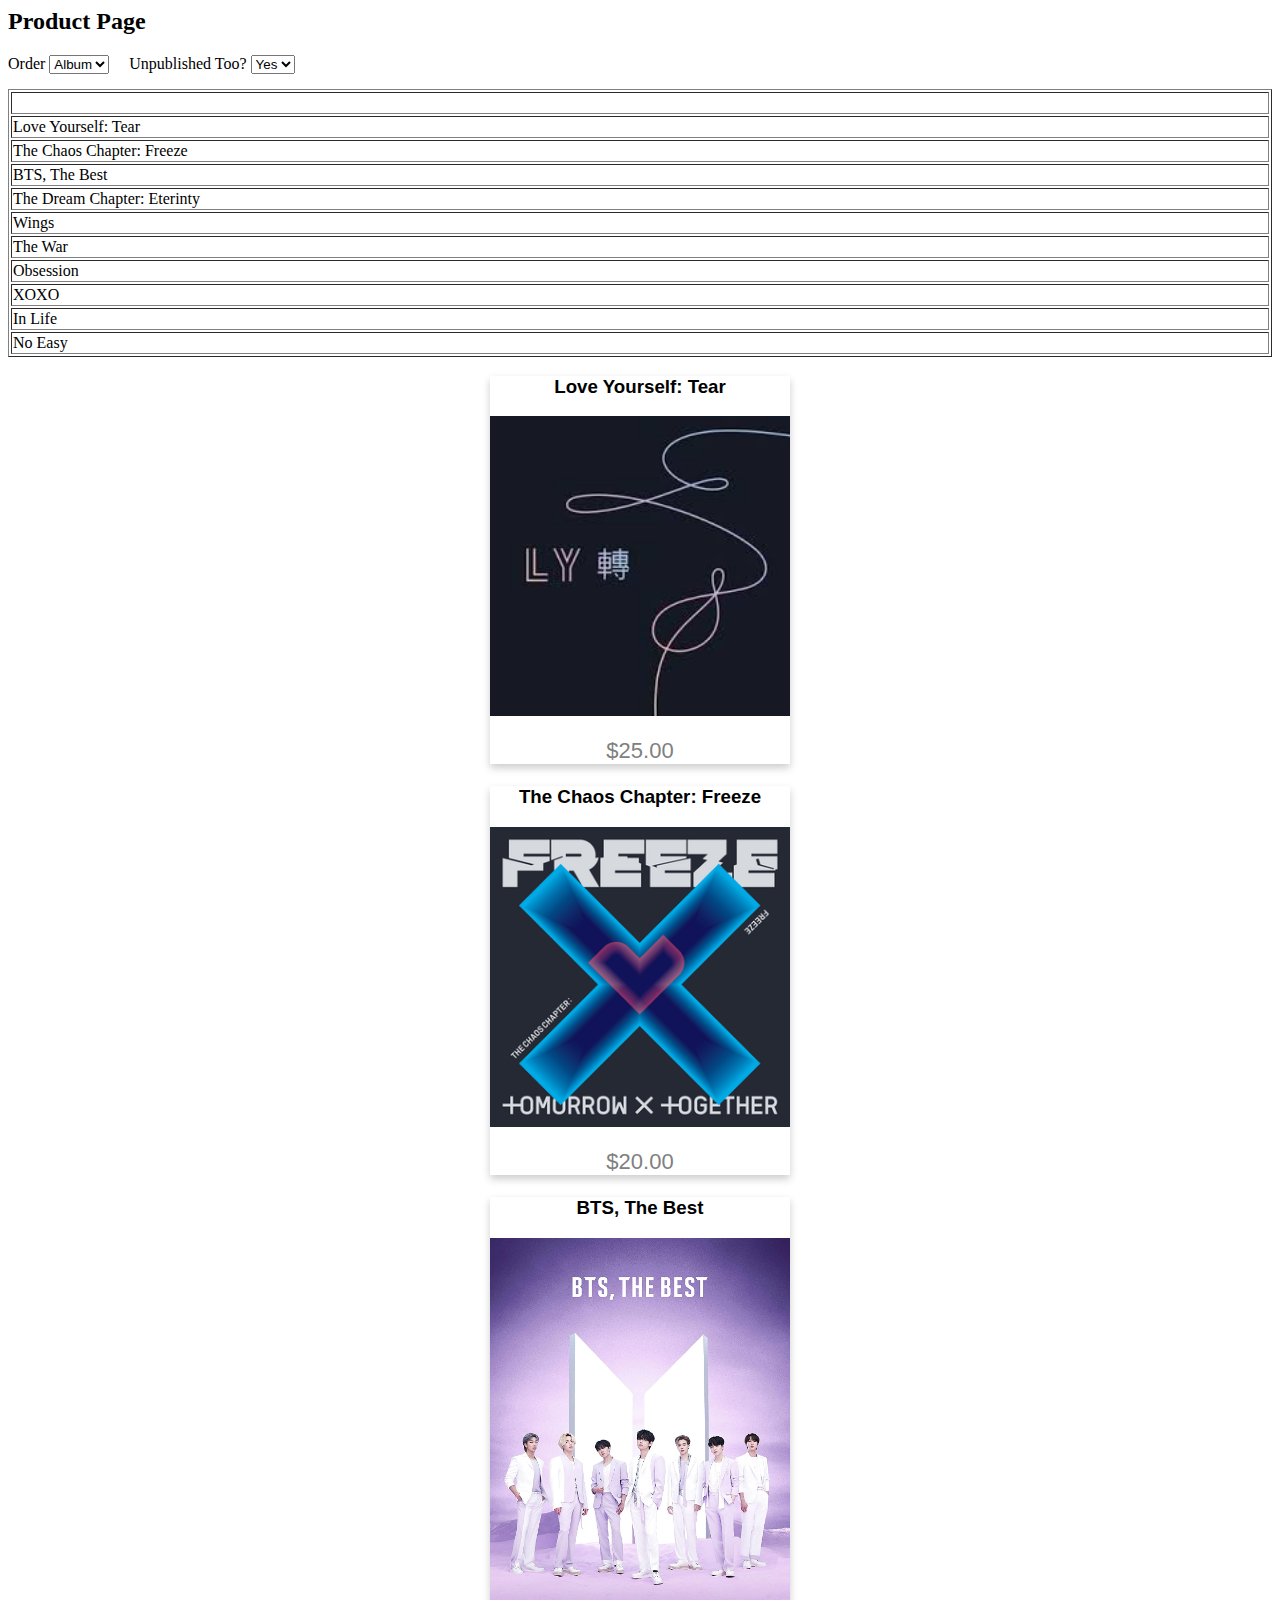
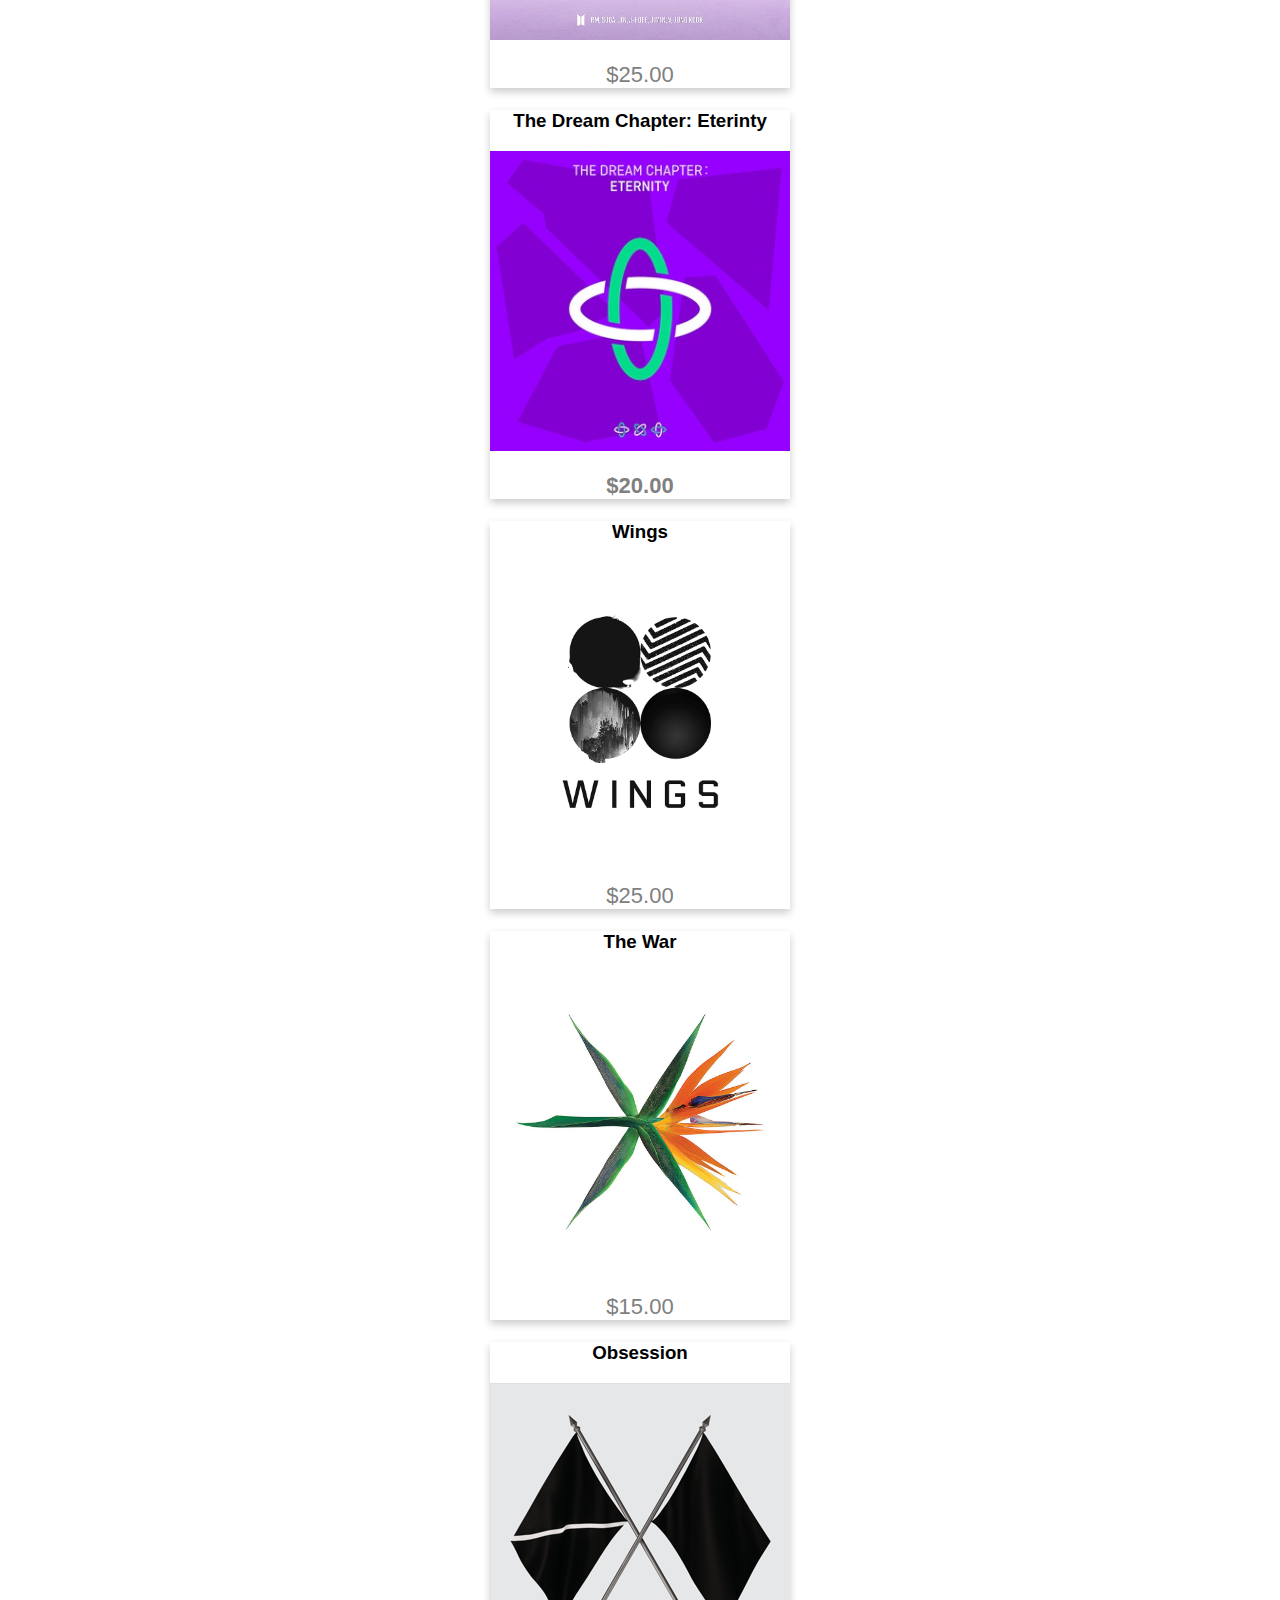
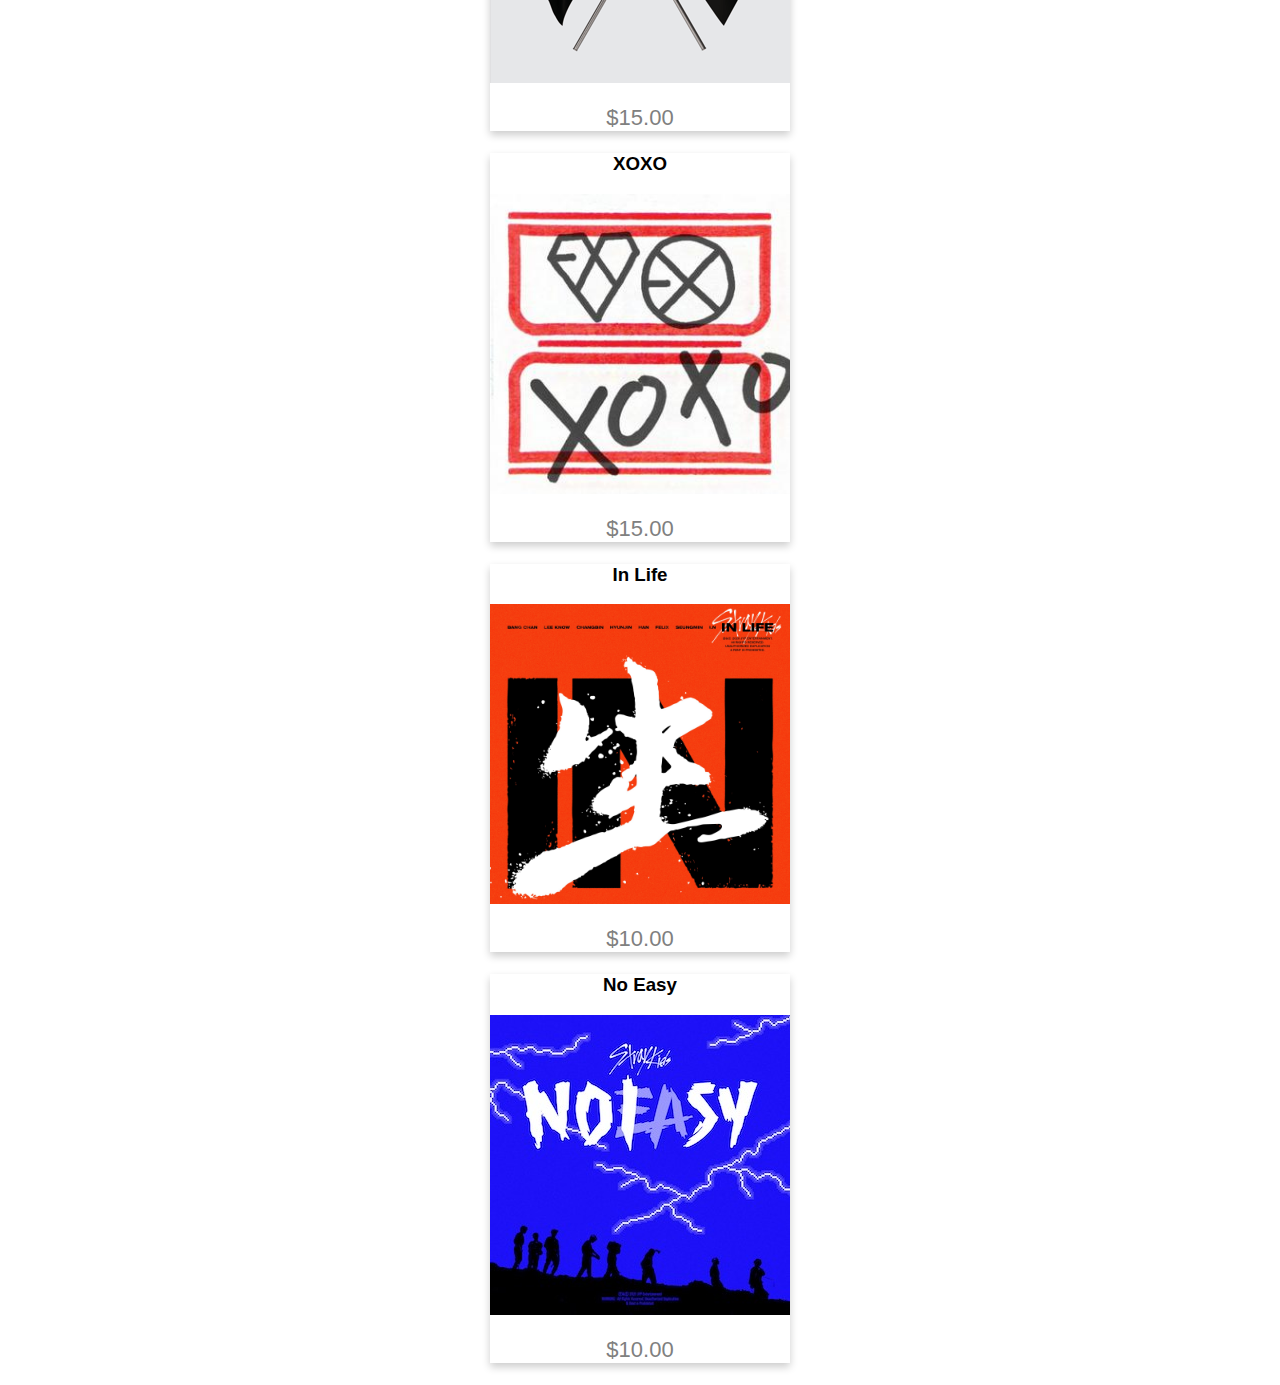
==== commit 653b3511: "when you forget to continously add to git hub and crash your project so you have to start all over a" ====
--- a/productList.html
+++ b/productList.html
@@ -1,33 +1,45 @@
-<!DOCTYPE html>
-<html lang="en">
-    <head>
-        <meta charset="UTF-8">
-        <title>E-commerce Site</title>
+<!DOCTYPE>
+<html>
+	<head>
+		<title>E-commerce Site</title>
+        <link href="https://cdn.jsdelivr.net/npm/bootstrap@5.1.3/dist/css/bootstrap.min.css" rel="stylesheet" integrity="sha384-1BmE4kWBq78iYhFldvKuhfTAU6auU8tT94WrHftjDbrCEXSU1oBoqyl2QvZ6jIW3" crossorigin="anonymous">
+		<link rel="stylesheet" type="text/css" href="productList.css">
+	</head>
+	<body>
+		<h2 class="text-center">Product Page</h2>
+		<div class="container" id="page">
 
-        <!-- CSS only -->
-        <link href="https://cdn.jsdelivr.net/npm/bootstrap@5.1.3/dist/css/bootstrap.min.css" rel="stylesheet" integrity="sha384-1BmE4kWBq78iYhFldvKuhfTAU6auU8tT94WrHftjDbrCEXSU1oBoqyl2QvZ6jIW3" crossorigin="anonymous">
-        <link rel="stylesheet" href="productList.css">
-    </head>
-    <body>
-        <div class="container">
-            <h2 class="text-center">Product Page</h2>
+			<div class="filter">
 
-            <div class="form-group" style="margin-right: 20px;">
-                <label for="orderBy">Order By</label>
-                <select id="orderBy" name="orderBy">
-                    <option value="name">Name</option>
-                    <option value="_id">Price L>G</option>
-                </select>
-            </div>
+				<div class="form-group" style="margin-right: 20px;">
+					<label for="orderBy">Order</label>
+					<select id="orderBy" name="orderBy">
+						<option value="name">Album</option>
+						<option value="_id">Price</option>
+					</select>
+				</div>
 
-            <div class="form-group">
-                <label for="published">Show Unpublished?</label>	
-                <select id="published" name="published">
-                    <option value="true">Yes</option>
-                    <option value="false">No</option>
-                </select>
-            </div>
+				<div class="form-group">
+					<label for="published">Unpublished Too?</label>	
+					<select id="published" name="published">
+						<option value="true">Yes</option>
+						<option value="false">No</option>
+					</select>
+				</div>
 
+			</div>
+
+			<table id="results-table" border="1">
+				<thead>
+					<tr>
+						<th>&nbsp;</th>
+						
+					</tr>
+				</thead>
+
+				<!-- Results will be added through JavaScript -->
+				<tbody></tbody>
+			</table>
             <div id="products"></div>
             <!--Love Yourself: Tear-->
             <div class="card">
@@ -43,13 +55,13 @@
             </div>
             <!--BTS, The Best-->
             <div class="card">
-                <h3>The Chaos Chapter: Freeze</h3>
-                <img src="Images/TCCF.png" alt="TCC:F" style="width:100%">
-                <p class="price">$20.00</p>
+                <h3>BTS, The Best</h3>
+                <img src="Images/BTB.jpeg" alt="B,TB" style="width:100%">
+                <p class="price">$25.00</p>
             </div>
             <!--The Dream Chapter: Eterinty-->
             <div class="card">
-                <h3>The Dream Chapter: Eterinty/h3>
+                <h3>The Dream Chapter: Eterinty<h3>
                 <img src="Images/TDCE.jpeg" alt="TDC:E" style="width:100%">
                 <p class="price">$20.00</p>
             </div>
@@ -91,5 +103,5 @@
             </div>
         </div>
         <script src="productList.js"></script>
-    </body>
-</html> +	</body>
+</html>--- a/productList.css
+++ b/productList.css
@@ -1,3 +1,12 @@
+.filter {
+	display: flex;
+	margin: 15px 0;
+}
+
+#results-table {
+	width: 100%;
+}
+
 .card {
     box-shadow: 0 4px 8px 0 rgba(0, 0, 0, 0.2);
     max-width: 300px;
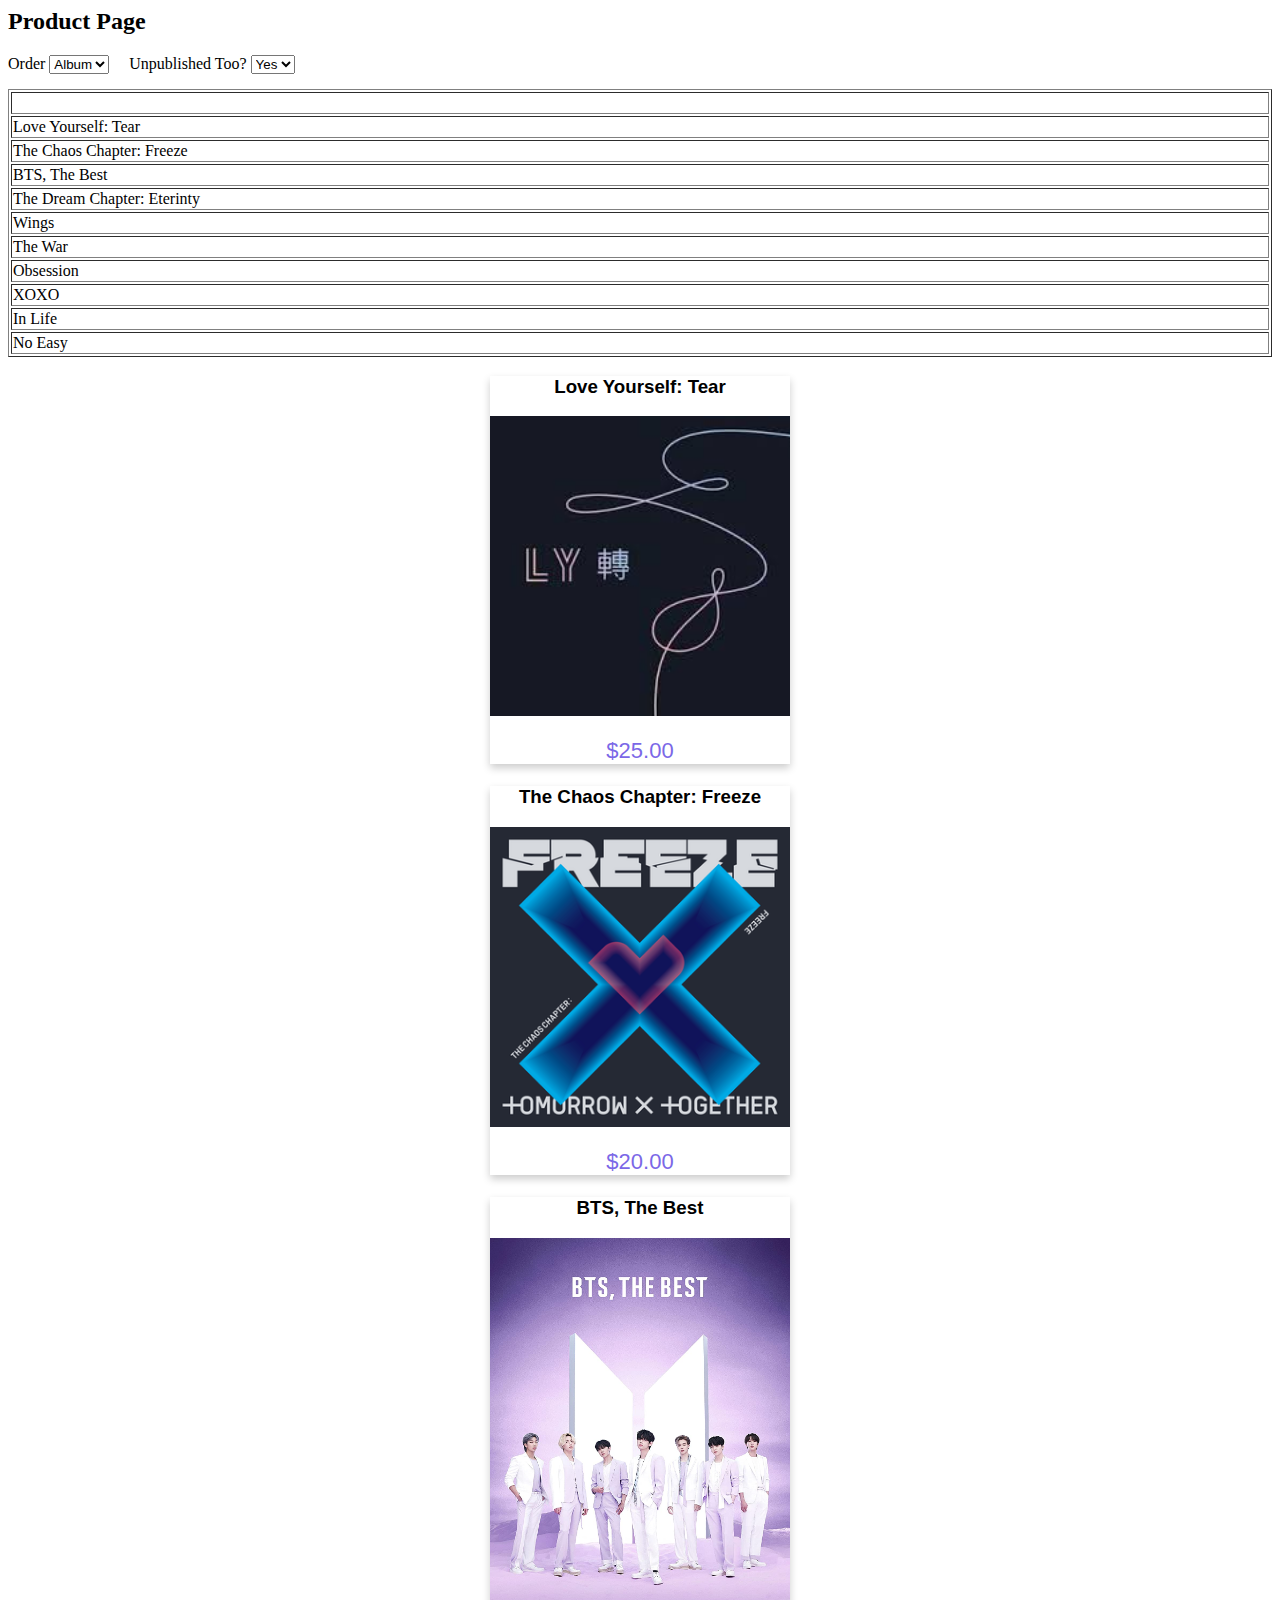
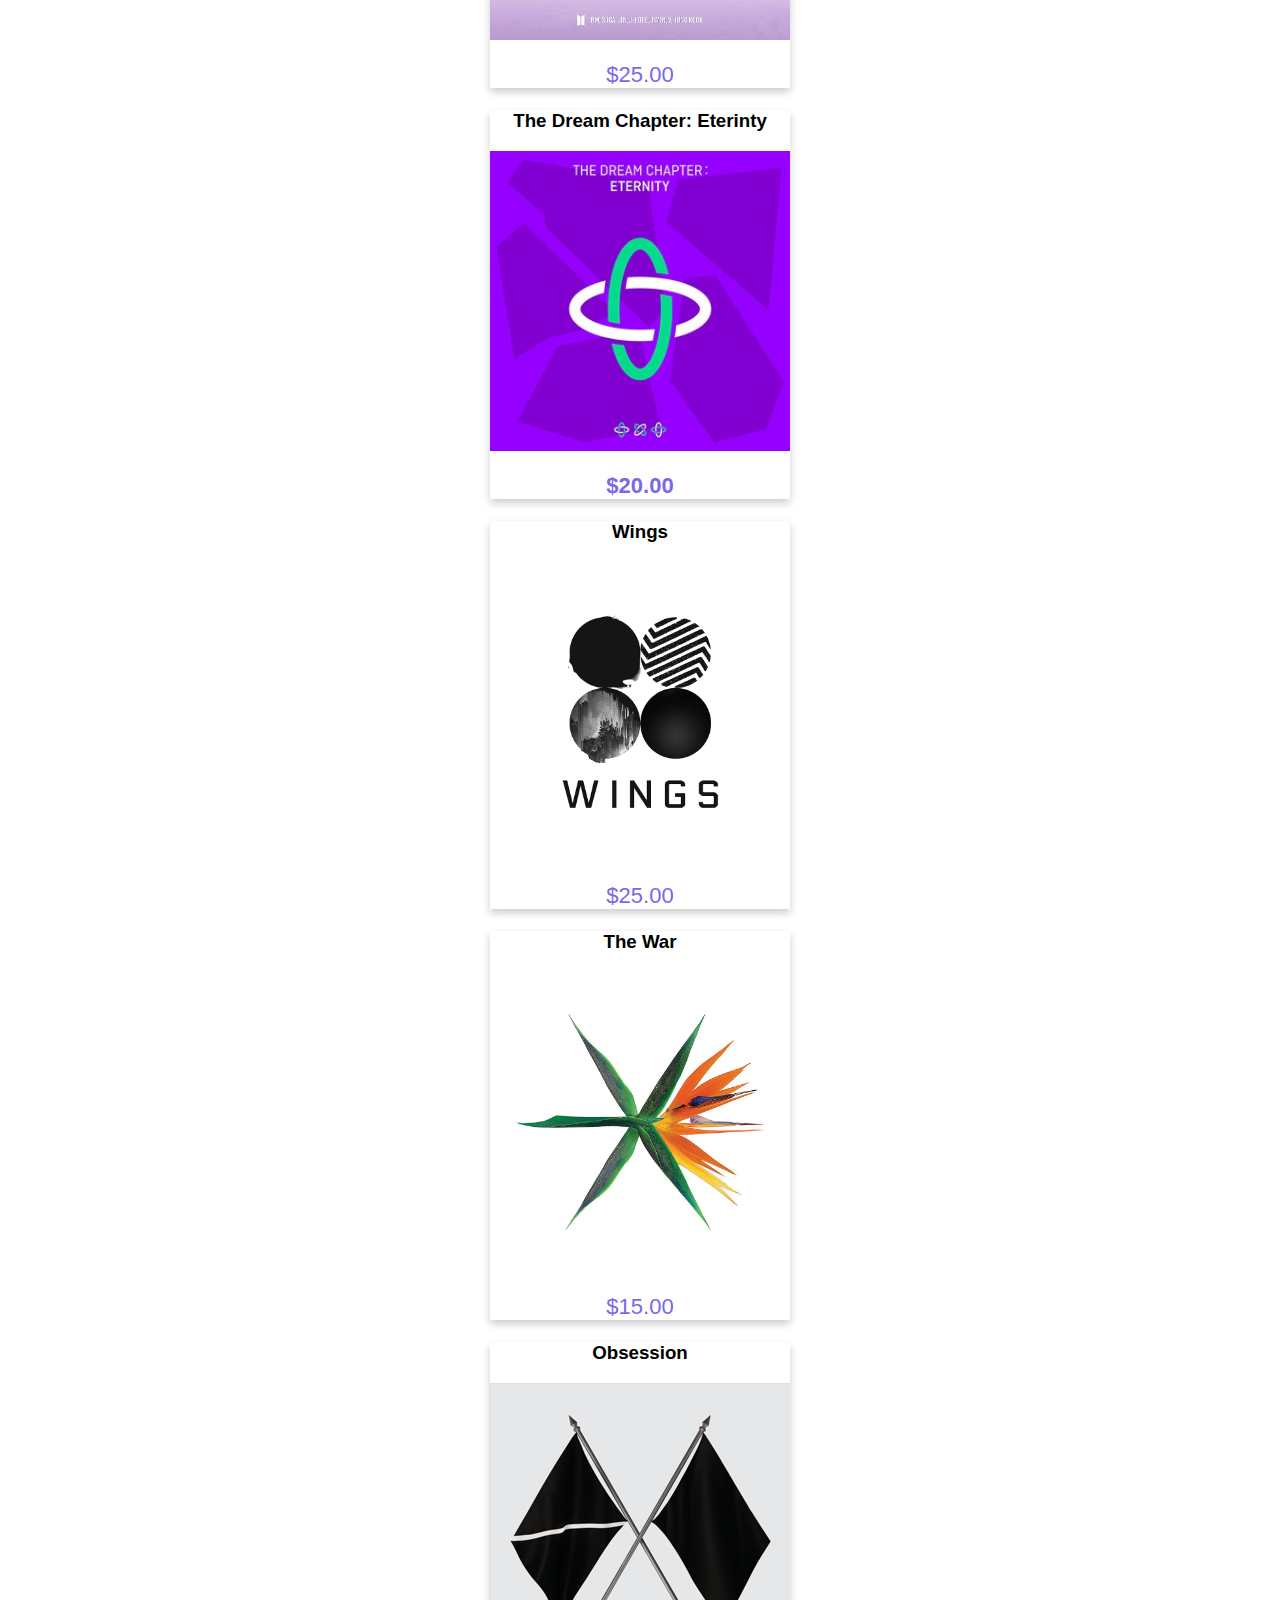
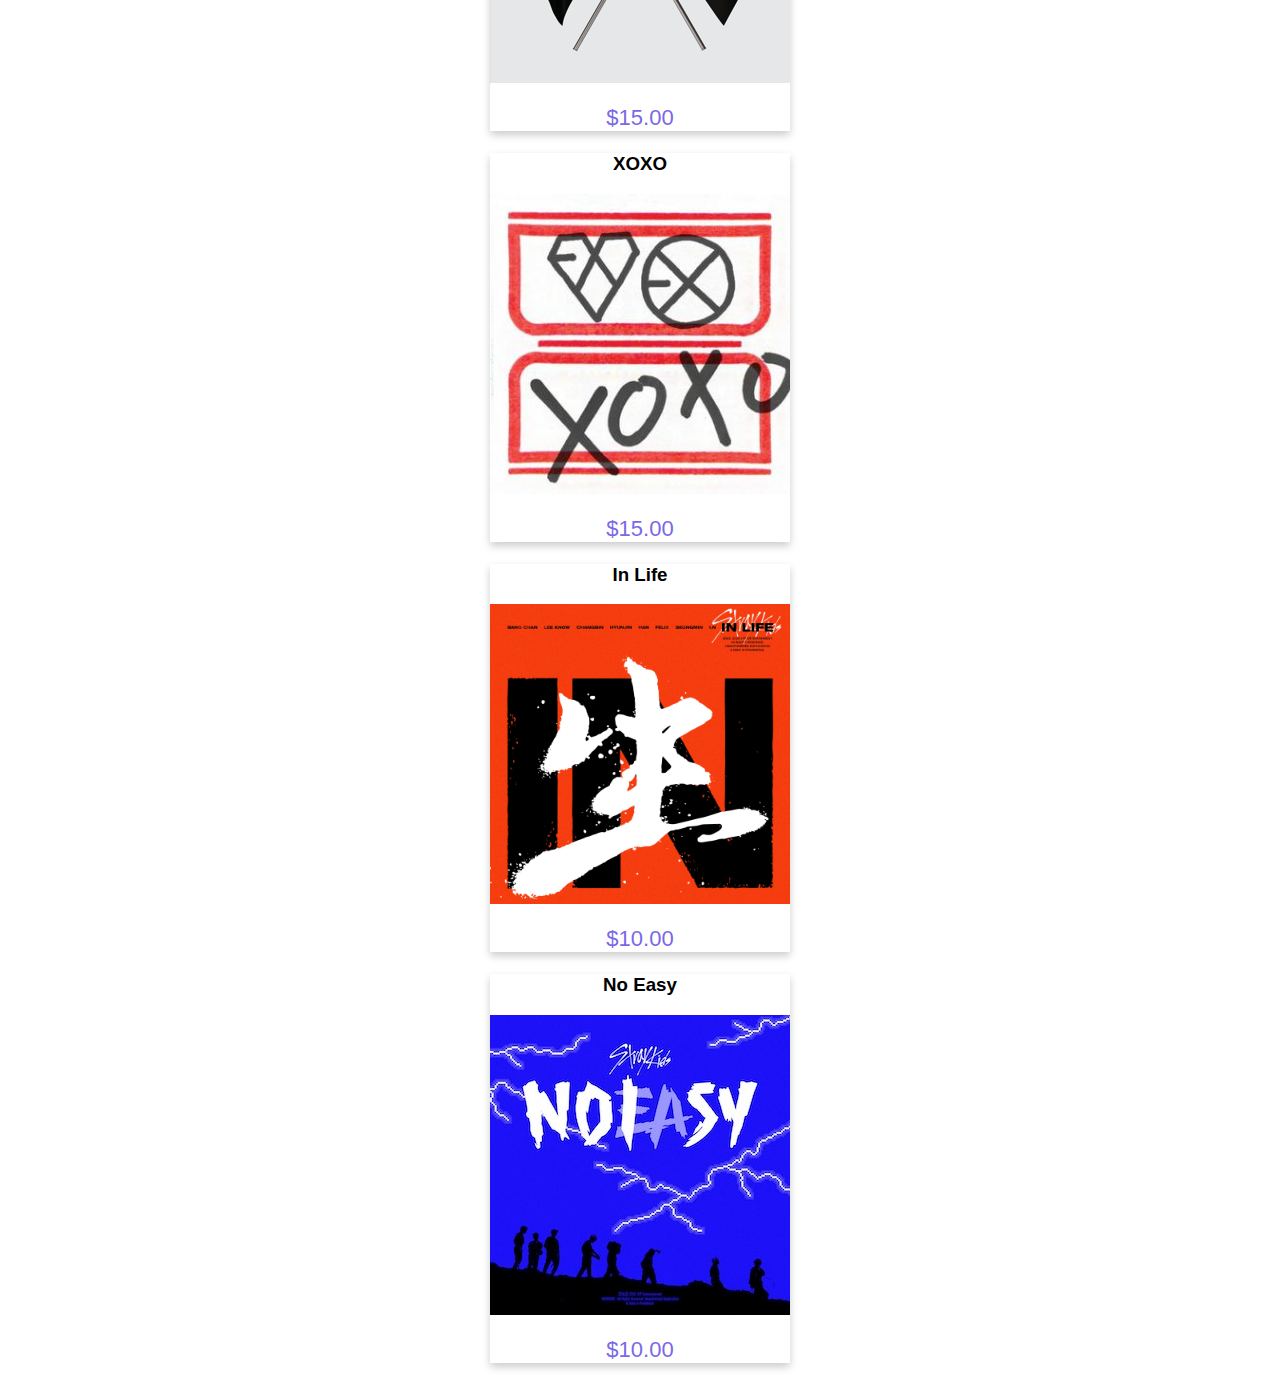
==== commit 02177d0c: "Tried finishing landing page and made commeents on where things failed" ====
--- a/productList.html
+++ b/productList.html
@@ -101,6 +101,7 @@
                 <img src="Images/NE.jpeg" alt="NE" style="width:100%">
                 <p class="price">$10.00</p>
             </div>
+            <!--tried to make it work with the cards instead but failed-->
         </div>
         <script src="productList.js"></script>
 	</body>
--- a/productList.css
+++ b/productList.css
@@ -16,6 +16,37 @@
   }
   
   .price {
-    color: grey;
+    color: rgb(123, 104, 231);
     font-size: 22px;
-  }+  }
+
+  header {
+    background: rgba(0,255,255,1);
+    text-align: center;
+    position: fixed;
+    width: 100%;
+  }
+
+  nav {
+    position: absolute;
+    text-align: left;
+    top: 100%; 
+    background: rgba(0,255,255,1);
+  }
+
+ nav li {
+   margin-left: .5;
+   margin-bottom: .5;
+ }
+
+ nav a {
+   color: rgb(183, 0, 255);
+   font-size: 2;
+ }
+
+ .About{
+  text-align: center;
+  position: fixed;
+  width: 100%;
+  padding: auto;
+ }
